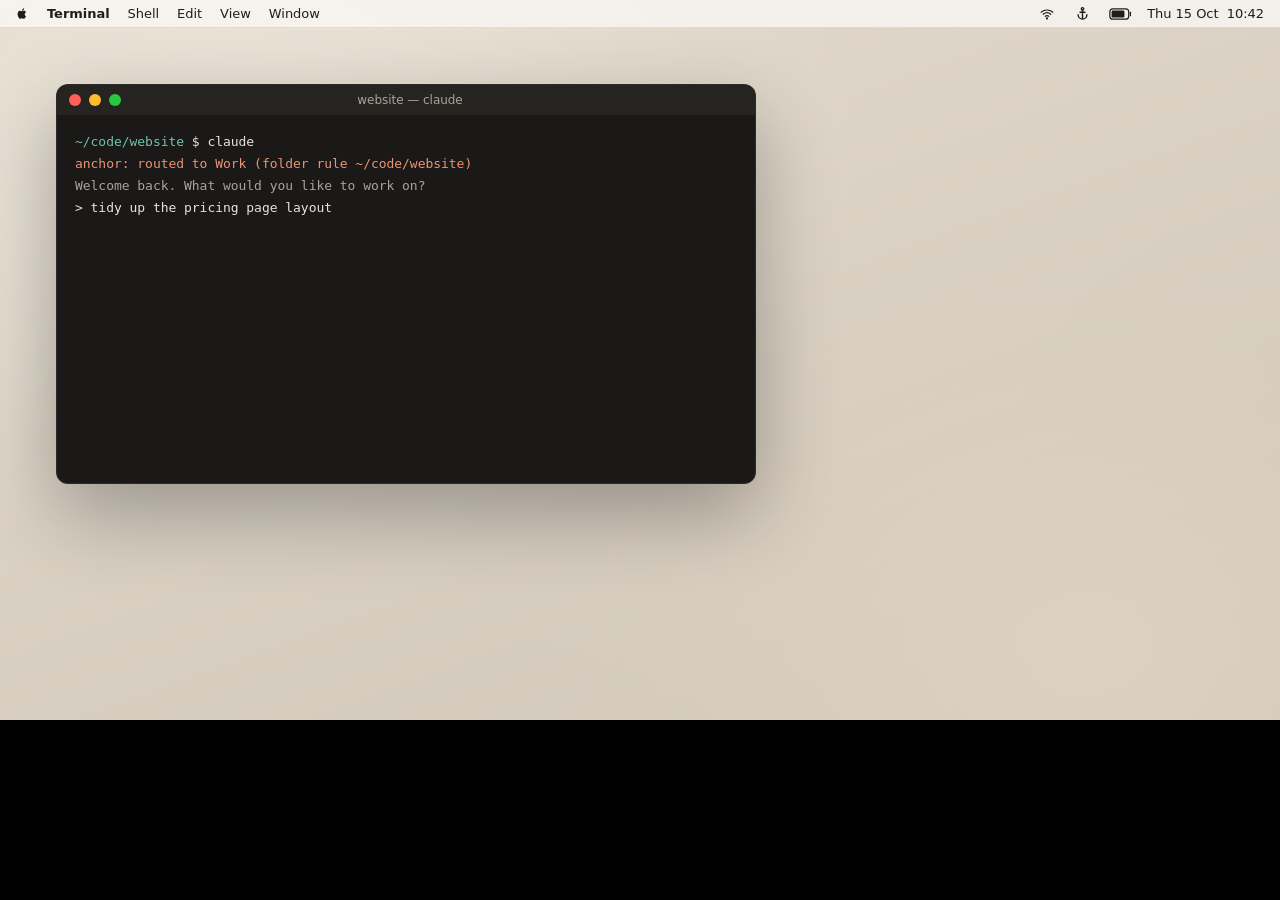
==== docs/video-src/index.html @ 114759c4 "Darken light-mode text colors to meet 4.5:1 contrast and document setting defaults" ====
<!doctype html>
<html lang="en">
<head>
<meta charset="utf-8">
<title>Claude Anchor v0.3 tour (design mock)</title>
<style>
:root{
  --bg:#F5F3EE;--card:#FFFFFF;--card2:#F0EDE6;--ink:#1F1E1B;--sub:#6B6760;--line:rgba(31,30,27,0.10);--line2:rgba(31,30,27,0.24);--track:rgba(31,30,27,0.08);
  --accent:#D97757;--accentText:#B5532F;--accentFill:#B9583A;--accentInk:#FFFFFF;--accentSoft:rgba(217,119,87,0.12);--accentGlow:rgba(217,119,87,0.28);
  --ok:#2F7F6F;--okSoft:rgba(47,127,111,0.10);--okLine:rgba(47,127,111,0.28);--okInk:#FFFFFF;--okFill:#2F7F6F;--warn:#9A6A0E;--crit:#B5352E;
  --hi:inset 0 1px 0 rgba(255,255,255,0.7);--lift:0 10px 28px rgba(60,40,20,0.08);
  --sky:#FBF9F5;--water:#DDEAE8;--foam:rgba(255,255,255,0.9);--sand:rgba(217,119,87,0.10);--chain:#8A7F72;
  --menubar:rgba(250,248,244,0.78);--glass:rgba(255,255,255,0.86);
  --wall:radial-gradient(900px 600px at 18% 20%,#EBE4D8 0%,rgba(235,228,216,0) 70%),radial-gradient(800px 600px at 85% 90%,#DDD2C1 0%,rgba(221,210,193,0) 70%),linear-gradient(160deg,#E3DBCD,#CFC6B8);
}
#stage.dark{
  --bg:#1D1C1A;--card:#272624;--card2:#302E2B;--ink:#F3F0EA;--sub:#A9A49B;--line:rgba(255,255,255,0.08);--line2:rgba(255,255,255,0.22);--track:rgba(255,255,255,0.09);
  --accentText:#EB9475;--accentFill:#D97757;--accentInk:#1D1C1A;--accentSoft:rgba(217,119,87,0.16);--accentGlow:rgba(217,119,87,0.30);
  --ok:#72C2AF;--okSoft:rgba(114,194,175,0.10);--okLine:rgba(114,194,175,0.30);--okInk:#1D1C1A;--okFill:#72C2AF;--warn:#E8BA5A;--crit:#F27D72;
  --hi:inset 0 1px 0 rgba(255,255,255,0.04);--lift:0 12px 32px rgba(0,0,0,0.35);
  --sky:#24231F;--water:#1F2E2D;--foam:rgba(170,215,205,0.16);--sand:rgba(217,119,87,0.12);--chain:#8F877C;
  --menubar:rgba(36,35,32,0.78);--glass:rgba(39,38,36,0.88);
  --wall:radial-gradient(900px 600px at 18% 20%,#3A362F 0%,rgba(58,54,47,0) 70%),linear-gradient(160deg,#2F2C27,#201F1C);
}
*{box-sizing:border-box}
html,body{margin:0;background:#000}
body{width:1280px;height:720px;overflow:hidden}
#stage{position:relative;width:1280px;height:720px;overflow:hidden;background:var(--wall);color:var(--ink);
  font-family:-apple-system,BlinkMacSystemFont,'SF Pro Text','Inter',system-ui,sans-serif;font-size:13px;letter-spacing:-0.003em;user-select:none}
button{font:inherit;color:inherit}
.abs{position:absolute}
.lbl{font-size:10.5px;font-weight:650;letter-spacing:.09em;text-transform:uppercase}

/* menu bar */
#menubar{position:absolute;left:0;top:0;right:0;height:28px;background:var(--menubar);border-bottom:1px solid var(--line);display:flex;align-items:center;gap:18px;padding:0 16px;font-size:13px}
#menubar .r{margin-left:auto;display:flex;align-items:center;gap:14px}
#mbicon{width:26px;height:20px;border-radius:6px;display:grid;place-items:center}

/* terminal decor */
#term{position:absolute;left:56px;top:84px;width:700px;height:400px;border-radius:12px;background:#1A1917;border:1px solid rgba(255,255,255,0.08);box-shadow:0 30px 80px rgba(0,0,0,0.30);overflow:hidden}
#term .tb{height:30px;background:#262421;display:flex;align-items:center;gap:8px;padding:0 12px}
#term .tb i{width:12px;height:12px;border-radius:50%;display:block}
#term .bd{padding:16px 18px;font-family:ui-monospace,'SF Mono',Menlo,'DejaVu Sans Mono',monospace;font-size:13px;line-height:1.7;color:#E8E4DC}

/* popover / window */
#pop{position:absolute;left:0;top:0;width:380px;transform-origin:0 0;border-radius:14px;background:var(--bg);box-shadow:0 0 0 1px var(--line),0 24px 60px rgba(40,25,10,0.30);overflow:hidden}
#titlebar{height:0;overflow:hidden;display:flex;align-items:center;gap:8px;padding:0 14px;background:var(--card2);border-bottom:1px solid var(--line);font-size:12px;color:var(--sub)}
#titlebar i{width:12px;height:12px;border-radius:50%;display:block;flex:none}
#popbody{position:relative;height:650px;overflow:hidden}
#main{position:absolute;inset:0;padding:16px 16px 12px;display:flex;flex-direction:column;gap:14px}
.card{background:var(--card);border:1px solid var(--line);border-radius:18px}
.ibtn{width:32px;height:32px;border-radius:9px;border:1px solid var(--line);background:var(--card);display:grid;place-items:center;color:var(--sub)}

#harborwrap{display:flex;flex-direction:column;gap:9px;width:348px;flex:none}
#harbor{position:relative;width:348px;height:240px;border-radius:18px;overflow:hidden;border:1px solid var(--line);background:var(--sky);box-shadow:var(--hi)}
.berth{position:absolute;top:164px;width:104px;height:64px;padding:0 4px;border-radius:13px;border:1px solid var(--line);background:var(--card);box-shadow:var(--hi);display:flex;flex-direction:column;align-items:center;justify-content:center;gap:3px}
.berth .n{font-weight:650;font-size:12.5px;white-space:nowrap}
.berth .s{font-size:10.5px;font-weight:600;font-variant-numeric:tabular-nums;white-space:nowrap}
.badge{position:absolute;top:-7px;right:-5px;height:15px;padding:0 6px;border-radius:999px;background:var(--ok);color:var(--okInk);font-size:9px;font-weight:800;letter-spacing:.06em;text-transform:uppercase;display:grid;place-items:center;box-shadow:0 0 0 2px var(--water);transform-origin:80% 20%}
#anchor{position:absolute;width:40px;height:40px;display:grid;place-items:center;transform-origin:50% 20%}

#freshwrap{overflow:hidden;flex:none}
#fresh{display:flex;flex-direction:column;gap:10px;padding:12px 14px;border-radius:14px;background:var(--okSoft);border:1px solid var(--okLine)}
#freshbtn{display:inline-flex;align-items:center;gap:6px;padding:6px 11px;border-radius:9px;border:none;background:var(--okFill);color:var(--okInk);font-size:12px;font-weight:650;align-self:flex-start}

.ringcol{display:flex;flex-direction:column;align-items:center;gap:10px}
.ringcol .rt{font-size:32px;font-weight:300;font-variant-numeric:tabular-nums;letter-spacing:-0.04em;line-height:1}
.ringcol .rt span{font-size:14px;font-weight:500;letter-spacing:0;margin-left:1px;color:var(--sub)}
.reset{font-size:12px;color:var(--sub);text-align:center;min-height:30px;line-height:15px}

/* settings overlay */
#settings{position:absolute;inset:0;background:var(--bg);padding:16px;display:flex;flex-direction:column;gap:16px;opacity:0}
.seg{display:flex;padding:3px;border-radius:11px;background:var(--card2);border:1px solid var(--line)}
.seg div{flex:1;text-align:center;padding:8px 0;border-radius:8px;font-size:12px;font-weight:600;color:var(--sub);white-space:nowrap}
.seg div.on{background:var(--card);color:var(--ink);box-shadow:0 1px 3px rgba(0,0,0,0.18)}

/* floating */
#bubble{position:absolute;width:60px;height:60px;border-radius:50%;opacity:0}
#hint{position:absolute;padding:8px 13px;border-radius:10px;background:var(--ink);color:var(--bg);font-size:12px;font-weight:600;white-space:nowrap;box-shadow:0 10px 24px rgba(0,0,0,0.25);opacity:0}
#qpanel{position:absolute;width:300px;padding:16px;border-radius:20px;background:var(--glass);backdrop-filter:blur(28px) saturate(170%);border:1px solid var(--line);box-shadow:var(--hi),0 30px 80px rgba(0,0,0,0.30);display:flex;flex-direction:column;gap:14px;opacity:0;transform-origin:100% 0}

/* caption */
#cap{position:absolute;left:56px;bottom:44px;padding:14px 24px 15px;border-radius:18px;background:rgba(31,30,27,0.90);color:#F5F3EE;box-shadow:0 14px 36px rgba(0,0,0,0.25);border:1px solid rgba(255,255,255,0.10);opacity:0}
#cap b{display:block;font-size:34px;font-weight:650;letter-spacing:-0.02em;line-height:1.15;white-space:nowrap}
#cap span{display:block;font-size:16px;color:#CFC9BE;margin-top:4px;white-space:nowrap}

/* cursor */
#cursor{position:absolute;left:0;top:0;width:24px;height:28px;opacity:0;filter:drop-shadow(0 2px 3px rgba(0,0,0,0.35));z-index:50}
#click{position:absolute;width:40px;height:40px;border-radius:50%;border:2px solid var(--accent);opacity:0;z-index:49}

#flash{position:absolute;inset:0;background:#000;opacity:0;z-index:60;pointer-events:none}

/* end card */
#end{position:absolute;inset:0;background:radial-gradient(900px 560px at 50% 40%,#2C2A26 0%,#1D1C1A 70%);color:#F3F0EA;display:flex;flex-direction:column;align-items:center;justify-content:center;gap:0;opacity:0;z-index:70}
#end .ic{width:96px;height:96px;border-radius:28px;background:#D97757;display:grid;place-items:center;box-shadow:0 18px 50px rgba(217,119,87,0.35)}
#end h1{margin:26px 0 0;font-size:64px;font-weight:650;letter-spacing:-0.03em;line-height:1}
#end .v{margin-top:14px;padding:5px 16px;border-radius:999px;background:rgba(217,119,87,0.18);color:#EB9475;font-size:22px;font-weight:700;letter-spacing:.04em}
#end .cmd{margin-top:34px;padding:16px 28px;border-radius:14px;background:#272624;border:1px solid rgba(255,255,255,0.12);font-family:ui-monospace,'SF Mono',Menlo,'DejaVu Sans Mono',monospace;font-size:24px;color:#F3F0EA}
#end .cmd i{color:#72C2AF;font-style:normal;margin-right:12px}
#end .fine{position:absolute;bottom:34px;font-size:19px;color:#CFC9BE;letter-spacing:.02em}
</style>
</head>
<body>
<div id="stage">
  <div id="menubar">
    <svg id="mbapple" width="13" height="15" viewBox="0 0 24 24" fill="currentColor"><path d="M16.4 12.7c0-2.5 2-3.6 2.1-3.7-1.2-1.7-3-1.9-3.6-2-1.5-.2-3 .9-3.800.9s-2-.9-3.300-.9C6.100 7 4.500 8 3.700 9.500c-1.700 3-.4 7.400 1.200 9.800.8 1.200 1.800 2.500 3 2.400 1.200 0 1.700-.8 3.100-.8s1.900.8 3.200.8 2.100-1.200 2.900-2.400c.9-1.300 1.300-2.700 1.300-2.700s-2.500-.9-2.500-3.900zM14 5.500c.7-.8 1.100-1.900 1-3-1 0-2.100.6-2.800 1.400-.6.700-1.100 1.800-1 2.900 1.100.1 2.100-.5 2.800-1.300z"/></svg>
    <span style="font-weight:700">Terminal</span><span>Shell</span><span>Edit</span><span>View</span><span>Window</span>
    <div class="r">
      <svg width="16" height="14" viewBox="0 0 24 24" fill="none" stroke="currentColor" stroke-width="2" stroke-linecap="round"><path d="M2 9a15 15 0 0 1 20 0M5.500 12.500a10 10 0 0 1 13 0M9 16a5 5 0 0 1 6 0"/><circle cx="12" cy="19.500" r="1"/></svg>
      <div id="mbicon"><svg viewBox="0 0 24 24" width="15" height="15" fill="none" stroke="currentColor" stroke-width="2.2" stroke-linecap="round" stroke-linejoin="round"><circle cx="12" cy="4.5" r="2"/><path d="M12 6.5V21M8 10h8M5 14a7 7 0 0 0 14 0"/></svg></div>
      <svg width="24" height="12" viewBox="0 0 28 14" fill="none" stroke="currentColor" stroke-width="1.4"><rect x="1" y="1" width="22" height="12" rx="3.500"/><rect x="3" y="3" width="15" height="8" rx="1.500" fill="currentColor" stroke="none"/><path d="M25 5v4" stroke-linecap="round"/></svg>
      <span style="font-variant-numeric:tabular-nums">Thu 15 Oct&nbsp; 10:42</span>
    </div>
  </div>

  <div id="term">
    <div class="tb"><i style="background:#FF5F57"></i><i style="background:#FEBC2E"></i><i style="background:#28C840"></i><span style="flex:1;text-align:center;color:#A9A49B;font-size:12px;margin-right:52px">website — claude</span></div>
    <div class="bd">
      <div><span style="color:#72C2AF">~/code/website</span> $ claude</div>
      <div id="termroute" style="color:#EB9475"></div>
      <div style="color:#A9A49B">Welcome back. What would you like to work on?</div>
      <div>&gt; tidy up the pricing page layout</div>
    </div>
  </div>

  <!-- popover / window -->
  <div id="pop">
    <div id="titlebar"><i style="background:#FF5F57"></i><i style="background:#FEBC2E"></i><i style="background:#28C840"></i><span style="flex:1;text-align:center;margin-right:52px;font-weight:600">Claude Anchor</span></div>
    <div id="popbody">
      <div id="main">
        <div style="display:flex;align-items:center;gap:10px;height:34px;flex:none">
          <div style="width:30px;height:30px;border-radius:9px;background:var(--accentFill);display:grid;place-items:center;box-shadow:0 4px 12px var(--accentGlow)">
            <svg viewBox="0 0 24 24" width="17" height="17" fill="none" stroke="var(--accentInk)" stroke-width="2.2" stroke-linecap="round" stroke-linejoin="round"><circle cx="12" cy="4.5" r="2"/><path d="M12 6.5V21M8 10h8M5 14a7 7 0 0 0 14 0"/></svg>
          </div>
          <div id="hdr" style="display:flex;flex-direction:column;gap:1px">
            <div style="font-size:14px;font-weight:650;letter-spacing:-0.01em">Claude Anchor</div>
            <div style="display:flex;align-items:center;gap:5px;font-size:11px;color:var(--sub)"><span style="width:6px;height:6px;border-radius:50%;background:var(--ok);box-shadow:0 0 0 3px var(--okSoft)"></span><span id="upd"></span></div>
          </div>
          <div style="flex:1"></div>
          <div class="ibtn"><svg viewBox="0 0 24 24" width="16" height="16" fill="none" stroke="currentColor" stroke-width="1.8" stroke-linecap="round" stroke-linejoin="round"><rect x="3" y="4" width="18" height="16" rx="3"/><circle cx="16" cy="14" r="3"/></svg></div>
          <div class="ibtn" id="refbtn"><svg id="refico" viewBox="0 0 24 24" width="16" height="16" fill="none" stroke="currentColor" stroke-width="1.8" stroke-linecap="round" stroke-linejoin="round"><path d="M20 11a8 8 0 1 0-2.3 5.7M20 4v7h-7"/></svg></div>
        </div>

        <div id="harborwrap">
          <div style="display:flex;justify-content:space-between;align-items:baseline"><div class="lbl" style="color:var(--sub)">Drop anchor</div><div id="hhint" style="font-size:11.5px;font-weight:600"></div></div>
          <div id="harbor">
            <svg viewBox="0 0 348 240" width="348" height="240" style="position:absolute;inset:0">
              <g id="wave1"><path d="M0 80 q21.750 -7 43.500 0 t43.500 0 t43.500 0 t43.500 0 t43.500 0 t43.500 0 t43.500 0 t43.500 0 t43.500 0 t43.500 0 t43.500 0 t43.500 0 t43.500 0 t43.500 0 t43.500 0 t43.500 0 L696 240 L0 240 Z" style="fill:var(--water)"/></g>
              <g id="wave2"><path d="M0 88 q21.750 -5 43.500 0 t43.500 0 t43.500 0 t43.500 0 t43.500 0 t43.500 0 t43.500 0 t43.500 0 t43.500 0 t43.500 0 t43.500 0 t43.500 0 t43.500 0 t43.500 0 t43.500 0 t43.500 0" fill="none" style="stroke:var(--foam)" stroke-width="1.2"/></g>
              <path d="M0 214 Q70 200 150 212 T348 206 L348 240 L0 240 Z" style="fill:var(--sand)"/>
              <ellipse id="rip1" cx="174" cy="80" rx="0" ry="0" fill="none" style="stroke:var(--accent)" stroke-width="1.5" opacity="0"/>
              <ellipse id="rip2" cx="174" cy="80" rx="0" ry="0" fill="none" style="stroke:var(--accent)" stroke-width="1" opacity="0"/>
            </svg>
            <div class="berth" id="b0" style="left:6px"><span class="fl"></span><span class="n">Work</span><span class="s"></span></div>
            <div class="berth" id="b1" style="left:122px"><span class="fl"></span><span class="n">Client</span><span class="s"></span></div>
            <div class="berth" id="b2" style="left:238px"><span class="fl"></span><span class="n">Personal</span><span class="s"></span><span class="badge" id="badge">Fresh</span></div>
            <svg viewBox="0 0 348 240" width="348" height="240" style="position:absolute;inset:0;pointer-events:none">
              <path id="chain1" fill="none" stroke="rgba(0,0,0,0.22)" stroke-width="5" stroke-linecap="round"/>
              <path id="chain2" fill="none" style="stroke:var(--chain)" stroke-width="3" stroke-dasharray="5 3" stroke-linecap="round"/>
              <rect x="132" y="-12" width="84" height="24" rx="9" style="fill:var(--card2);stroke:var(--line)"/>
              <circle cx="174" cy="6" r="4.500" style="fill:var(--accent)"/>
            </svg>
            <div id="anchor"><svg viewBox="0 0 24 24" width="34" height="34" fill="none" style="stroke:var(--accent)" stroke-width="2.4" stroke-linecap="round" stroke-linejoin="round"><circle cx="12" cy="4.5" r="2"/><path d="M12 6.5V21M8 10h8M5 14a7 7 0 0 0 14 0"/></svg></div>
          </div>
        </div>

        <div id="freshwrap">
          <div id="fresh">
            <div style="display:flex;gap:10px;align-items:flex-start">
              <svg viewBox="0 0 24 24" width="17" height="17" fill="none" stroke="var(--ok)" stroke-width="2" stroke-linecap="round" stroke-linejoin="round" style="flex:none;margin-top:1px"><path d="M4 12a8 8 0 0 1 13.700-5.700L20 8.500M20 4v4.500h-4.500"/><path d="M20 12a8 8 0 0 1-13.700 5.700L4 15.500M4 20v-4.500h4.500"/></svg>
              <div style="display:flex;flex-direction:column;gap:2px"><div style="font-weight:600">Personal has a full 5-hour window</div><div style="font-size:12px;color:var(--sub)">Reset 8 min ago. Anchor there to use it before it starts ticking.</div></div>
            </div>
            <div id="freshbtn"><span class="fl"></span><span>Anchor at Personal</span></div>
          </div>
        </div>

        <div class="card" id="ringcard" style="padding:16px 16px 18px;display:flex;flex-direction:column;gap:16px;box-shadow:var(--hi),var(--lift);flex:none">
          <div style="display:flex;align-items:center;gap:11px">
            <span id="curflag"></span>
            <div style="display:flex;flex-direction:column;flex:1;min-width:0"><div id="curname" style="font-size:16px;font-weight:650;letter-spacing:-0.015em"></div><div id="curmail" style="font-size:12px;color:var(--sub)"></div></div>
            <span id="curplan" style="padding:4px 10px;border-radius:999px;background:var(--accentSoft);color:var(--accentText);font-size:10.5px;font-weight:700;letter-spacing:.08em;text-transform:uppercase"></span>
          </div>
          <div style="height:1px;background:var(--line)"></div>
          <div style="display:grid;grid-template-columns:1fr 1fr;gap:12px">
            <div class="ringcol" id="r5"></div>
            <div class="ringcol" id="rw"></div>
          </div>
        </div>

        <div class="card" style="padding:15px 16px 16px;display:flex;flex-direction:column;gap:13px;flex:none;box-shadow:var(--hi)">
          <div style="display:flex;align-items:center;justify-content:space-between"><div class="lbl" style="color:var(--sub)">Usage</div>
            <div style="display:flex;padding:2px;border-radius:9px;background:var(--card2);border:1px solid var(--line);font-size:11.5px;font-weight:600"><span style="padding:4px 10px;color:var(--sub)">Today</span><span style="padding:4px 10px;border-radius:7px;background:var(--card);box-shadow:0 1px 3px rgba(0,0,0,0.18)">7 days</span><span style="padding:4px 10px;color:var(--sub)">30 days</span></div></div>
          <div style="display:flex;align-items:baseline;gap:8px"><div style="font-size:28px;font-weight:300;letter-spacing:-0.03em">2.4M</div><div style="font-size:12px;color:var(--sub)">tokens · ≈$28.40</div></div>
          <div style="height:4px;border-radius:2px;background:var(--track);overflow:hidden"><div style="height:4px;width:70%;background:var(--accent)"></div></div>
        </div>
      </div>

      <div id="settings">
        <div style="display:flex;align-items:center;gap:10px;height:34px"><div style="font-size:18px;font-weight:650;letter-spacing:-0.015em">Settings</div></div>
        <div class="card" style="padding:16px;display:flex;flex-direction:column;gap:14px;box-shadow:var(--hi)">
          <div style="display:flex;justify-content:space-between;align-items:baseline"><div style="font-weight:650;font-size:14px">Refresh limits</div><div id="setnote" style="font-size:11.5px;color:var(--sub)">Every 1 min</div></div>
          <div class="seg" id="seg"><div>Live</div><div>1 min</div><div>5 min</div><div>15 min</div><div>Manual</div></div>
        </div>
      </div>
    </div>
  </div>

  <!-- floating button + quick panel -->
  <div id="hint">Drag me anywhere · click to open</div>
  <div id="bubble">
    <svg viewBox="0 0 60 60" width="60" height="60" style="position:absolute;inset:0;filter:drop-shadow(0 8px 14px rgba(40,25,10,0.30))">
      <defs><linearGradient id="bgrad" x1="0" y1="0" x2="1" y2="1"><stop offset="0" id="bg1" stop-color="#5FB3A1"/><stop offset="1" id="bg2" stop-color="#2F7F6F"/></linearGradient></defs>
      <circle cx="30" cy="30" r="29.500" style="fill:var(--card)"/>
      <circle cx="30" cy="30" r="29" fill="none" style="stroke:var(--line)"/>
      <circle cx="30" cy="30" r="24.500" fill="none" style="stroke:var(--track)" stroke-width="4"/>
      <circle id="bring" cx="30" cy="30" r="24.500" fill="none" stroke="url(#bgrad)" stroke-width="4" stroke-linecap="round" transform="rotate(-90 30 30)"/>
      <circle cx="30" cy="30" r="19" fill="#D97757"/>
      <g transform="translate(20.500 20.500) scale(0.8)" fill="none" stroke="#FFFFFF" stroke-width="2.400" stroke-linecap="round" stroke-linejoin="round"><circle cx="12" cy="4.500" r="2"/><path d="M12 6.500V21M8 10h8M5 14a7 7 0 0 0 14 0"/></g>
    </svg>
    <span style="position:absolute;right:-3px;bottom:1px;padding:2px;border-radius:4px;background:var(--card);border:1px solid var(--line);line-height:0" id="bflag"></span>
  </div>
  <div id="qpanel">
    <div style="display:flex;align-items:center;gap:10px">
      <span id="qflag"></span>
      <div style="display:flex;flex-direction:column;flex:1"><div style="font-size:15px;font-weight:650;letter-spacing:-0.01em">Personal</div><div style="font-size:11.5px;color:var(--sub)">Default account</div></div>
      <span style="padding:3px 9px;border-radius:999px;background:var(--accentSoft);color:var(--accentText);font-size:10px;font-weight:700;letter-spacing:.08em;text-transform:uppercase">Pro</span>
      <div style="width:28px;height:28px;border-radius:8px;border:1px solid var(--line);background:var(--card2);display:grid;place-items:center"><svg viewBox="0 0 24 24" width="12" height="12" fill="none" stroke="currentColor" stroke-width="2.400" stroke-linecap="round"><path d="M6 6l12 12M18 6L6 18"/></svg></div>
    </div>
    <div style="display:flex;flex-direction:column;gap:11px">
      <div style="display:flex;flex-direction:column;gap:6px"><div style="display:flex;align-items:baseline;gap:6px"><span class="lbl">5-hour</span><span style="font-size:11.5px;color:var(--sub);flex:1">Resets in 4h 48m</span><span style="font-size:18px;font-weight:300;letter-spacing:-0.03em">12%</span></div><div style="height:5px;border-radius:3px;background:var(--track);overflow:hidden"><div style="height:5px;width:12%;border-radius:3px;background:linear-gradient(90deg,#5FB3A1,#2F7F6F)"></div></div></div>
      <div style="display:flex;flex-direction:column;gap:6px"><div style="display:flex;align-items:baseline;gap:6px"><span class="lbl">Weekly</span><span style="font-size:11.5px;color:var(--sub);flex:1">Resets Sun</span><span style="font-size:18px;font-weight:300;letter-spacing:-0.03em">9%</span></div><div style="height:5px;border-radius:3px;background:var(--track);overflow:hidden"><div style="height:5px;width:9%;border-radius:3px;background:linear-gradient(90deg,#5FB3A1,#2F7F6F)"></div></div></div>
    </div>
  </div>

  <div id="cap"><b></b><span></span></div>
  <div id="click"></div>
  <svg id="cursor" viewBox="0 0 24 28"><path d="M3 2 L3 21 L7.800 16.800 L10.800 23.800 L14 22.400 L11 15.600 L17.500 15.600 Z" fill="#141414" stroke="#fff" stroke-width="1.500" stroke-linejoin="round"/></svg>
  <div id="flash"></div>
  <div id="end">
    <div class="ic"><svg viewBox="0 0 24 24" width="56" height="56" fill="none" stroke="#fff" stroke-width="2.200" stroke-linecap="round" stroke-linejoin="round"><circle cx="12" cy="4.500" r="2"/><path d="M12 6.500V21M8 10h8M5 14a7 7 0 0 0 14 0"/></svg></div>
    <h1>Claude Anchor</h1>
    <div class="v">v0.3</div>
    <div class="cmd"><i>$</i>brew upgrade --cask claude-anchor</div>
    <div class="fine">Design preview of v0.3</div>
  </div>
</div>

<script>
const $ = s => document.querySelector(s);
const clamp = (x,a=0,b=1)=>Math.min(b,Math.max(a,x));
const ease = x=>x<.5?4*x*x*x:1-Math.pow(-2*x+2,3)/2;
const eo = x=>1-Math.pow(1-x,3);
const eob = x=>{const c1=1.70158,c3=c1+1;return 1+c3*Math.pow(x-1,3)+c1*Math.pow(x-1,2)};
const P=(t,a,b)=>clamp((t-a)/(b-a));
const E=(t,a,b)=>ease(P(t,a,b));
const lerp=(a,b,k)=>a+(b-a)*k;
function track(t,pts,f=ease){
  if(t<=pts[0][0]) return pts[0][1];
  for(let i=0;i<pts.length-1;i++){ if(t<pts[i+1][0]) return lerp(pts[i][1],pts[i+1][1],f(P(t,pts[i][0],pts[i+1][0]))); }
  return pts[pts.length-1][1];
}

/* ---------- signal flags (from Flag.dc.html) ---------- */
function flag(kind,w){
  const B='#1D3A8F',R='#C0262D',W='#FFFFFF';
  const r=(x,y,ww,hh,fill)=>`<path d="M${x} ${y}h${ww}v${hh}h-${ww}Z" fill="${fill}"/>`;
  const sets={
    work:r(0,0,30,20,B)+r(3.5,3.5,23,13,W)+r(9,6.5,12,7,R),
    client:r(0,0,30,4,B)+r(0,4,30,4,W)+r(0,8,30,4,R)+r(0,12,30,4,W)+r(0,16,30,4,B),
    personal:r(0,0,30,20,B)+r(9,6,12,8,W)
  };
  return `<span style="display:inline-flex;flex:none;line-height:0"><svg viewBox="0 0 30 20" width="${w}" height="${Math.round(w*2/3)}">${sets[kind]}<rect x="0.5" y="0.5" width="29" height="19" fill="none" stroke="rgba(128,128,128,0.35)"/></svg></span>`;
}
document.querySelectorAll('#b0 .fl').forEach(e=>e.innerHTML=flag('work',20));
document.querySelectorAll('#b1 .fl').forEach(e=>e.innerHTML=flag('client',20));
document.querySelectorAll('#b2 .fl').forEach(e=>e.innerHTML=flag('personal',20));
$('#freshbtn .fl').innerHTML=flag('personal',16);
$('#bflag').innerHTML=flag('personal',17);
$('#qflag').innerHTML=flag('personal',26);

/* ---------- rings ---------- */
const C=2*Math.PI*48;
function ringHTML(id,label){
  return `<div style="position:relative;width:112px;height:112px">
  <svg viewBox="0 0 112 112" width="112" height="112" style="transform:rotate(-90deg)"><defs><linearGradient id="g${id}" x1="0" y1="0" x2="1" y2="1"><stop offset="0" stop-color="#5FB3A1"/><stop offset="1" stop-color="#2F7F6F"/></linearGradient></defs>
  <circle cx="56" cy="56" r="48" fill="none" style="stroke:var(--track)" stroke-width="7"/>
  <circle id="${id}arc" cx="56" cy="56" r="48" fill="none" stroke="url(#g${id})" stroke-width="7" stroke-linecap="round" stroke-dasharray="0 ${C}"/></svg>
  <div style="position:absolute;inset:0;display:flex;align-items:center;justify-content:center"><div class="rt"><b id="${id}pct" style="font-weight:300">0</b><span>%</span></div></div></div>
  <div style="display:flex;flex-direction:column;align-items:center;gap:2px"><div class="lbl">${label}</div><div class="reset" id="${id}rs"></div></div>`;
}
$('#r5').innerHTML=ringHTML('r5','5-hour'); $('#rw').innerHTML=ringHTML('rw','Weekly');

const ACC={
  work:{name:'Work',mail:'you@work.example',plan:'Pro',flag:'work'},
  client:{name:'Client',mail:'you@client.example',plan:'Max',flag:'client'},
  personal:{name:'Personal',mail:'you@home.example',plan:'Pro',flag:'personal'}
};
const T_DOCK1=6.7, T_DOCK2=12.45, T_REFRESH=14.5, T_FLIP=9.2;

/* ---------- geometry (resolved at init) ---------- */
const S=0.92, POP_L0=900, POP_T0=32;
const berthX=[58,174,290];
const WIN_L=470, WIN_T=58, TB=28;
const popLeft=t=>track(t,[[17.2,POP_L0],[18.6,WIN_L]]);
const popTop=t=>track(t,[[17.2,POP_T0],[18.6,WIN_T]]);
const winP=t=>E(t,16.85,17.25);
let R={};  // cached screen targets

function popOrigin(t){return {x:popLeft(t),y:popTop(t)+TB*S*winP(t)};} // top-left of #popbody in screen coords
function localToScreen(t,x,y){ // popbody-local -> screen
  const o=popOrigin(t); return {x:o.x+x*S,y:o.y+y*S};
}
function harborToScreen(t,x,y){ return {x:R.hx0 + (popOrigin(t).x-popOrigin(0).x) + x*S, y:R.hy0 + (popOrigin(t).y-popOrigin(0).y) + y*S}; }

/* ---------- anchor tracks (harbor-local) ---------- */
const axT=[[4.85,58],[6.55,174],[11.45,174],[12.4,290]];
const ayT=[[4.85,142],[5.45,108],[6.2,110],[6.7,142],[11.45,142],[11.85,106],[12.1,106],[12.5,142]];
const activeIdx=t=> t<T_DOCK1?0 : t<T_DOCK2?1 : 2;
const lifted=t=>(t>4.85&&t<6.7)||(t>11.5&&t<12.45);

/* ---------- cursor script ---------- */
let wps=[];
function buildCursor(){
  const g=(x,y)=>harborToScreen(0,x,y);
  const gx=76*S, gy=33*S;                  // grab point on header title, in popbody coords
  const grab0={x:POP_L0+gx,y:POP_T0+gy};
  const fb=R.freshbtn, rb=R.refbtn;
  wps=[
    [3.5,{x:800,y:560}],[4.8,g(58,146)],[4.85,g(58,146)],
    [6.7,g(174,146)],[7.0,g(174,146)],[8.6,{x:780,y:320}],[9.9,{x:790,y:330}],
    [11.2,{x:fb.x-24,y:fb.y+3}],[11.55,{x:fb.x-24,y:fb.y+3}],[12.8,{x:760,y:420}],[13.3,{x:780,y:430}],
    [13.95,{x:rb.x,y:rb.y}],[14.25,{x:rb.x,y:rb.y}],[15.3,{x:720,y:500}],[16.2,{x:760,y:420}],
    [16.8,grab0],
    [18.6,{x:WIN_L+gx,y:WIN_T+gy+TB*S}],[19.0,{x:WIN_L+gx,y:WIN_T+gy+TB*S}],[19.6,{x:300,y:560}],
    [20.4,{x:520,y:470}],[20.85,{x:330,y:530}]
  ];
}
function cursorPos(t){
  if(!wps.length) return {x:0,y:0};
  if(t>=4.85&&t<6.7){ const p=harborToScreen(t,track(t,axT),track(t,ayT)+4); return p; }
  if(t>=16.85&&t<=18.6){ const gx=76*S,gy=33*S; return {x:popLeft(t)+gx,y:popTop(t)+gy+TB*S*winP(t)}; }
  if(t>=20.9&&t<22.05){ const b=bubblePos(t); return {x:b.x+30,y:b.y+30}; }
  if(t>=22.05){ const b=bubblePos(t);
    return {x:track(t,[[22.05,b.x+30],[22.5,b.x-10],[22.85,b.x+30]]),y:track(t,[[22.05,b.y+30],[22.5,b.y+80],[22.85,b.y+30]])}; }
  if(t<=wps[0][0]) return wps[0][1];
  for(let i=0;i<wps.length-1;i++){
    if(t<wps[i+1][0]){ const k=ease(P(t,wps[i][0],wps[i+1][0])); const a=wps[i][1],b=wps[i+1][1];
      const arc=(a.x===b.x&&a.y===b.y)?0:-Math.sin(Math.PI*k)*14; return {x:lerp(a.x,b.x,k),y:lerp(a.y,b.y,k)+arc}; }
  }
  return wps[wps.length-1][1];
}
const cursorAlpha=t=>track(t,[[3.5,0],[3.9,1],[19.3,1],[19.7,0],[20.3,0],[20.6,1],[23.5,1],[23.8,0]]);
const clicks=[11.4,14.0,22.85];
const pressed=t=>clicks.some(c=>t>c-0.08&&t<c+0.10)||(t>4.85&&t<6.7)||(t>16.85&&t<18.6)||(t>20.9&&t<22.0);

/* ---------- bubble ---------- */
function bubblePos(t){
  if(t<22.0) return {x:track(t,[[20.9,300],[22.0,1120]]),y:track(t,[[20.9,500],[21.4,370],[22.0,330]])};
  return {x:1120+90*eob(P(t,22.0,22.6)),y:330};
}

/* ---------- captions ---------- */
const CAPS=[
 [0.4,3.7,'See every limit at a glance','5-hour and weekly limits, always in your menu bar'],
 [4.0,8.8,'Drop the anchor','Drag it onto the account you want as default'],
 [9.0,12.9,'Free full resets, spotted','A fresh 5-hour window gets a badge'],
 [13.0,15.9,'Refresh any time','Choose how often: Live, 1 min, 5 min, 15 min, Manual'],
 [16.0,19.9,'Pop it out','Keep the popover in its own window'],
 [20.1,23.9,'Or keep a floating anchor','Drag it anywhere, it snaps to the edge'],
];

/* ---------- main render ---------- */
let lastKey={};
function setHTML(el,key,html){ if(lastKey[el.id]!==key){ el.innerHTML=html; lastKey[el.id]=key; } }

function seek(t){
  const dark = t>=23.35;
  $('#stage').classList.toggle('dark',dark);
  $('#flash').style.opacity = track(t,[[23.2,0],[23.35,0.45],[23.55,0]]);

  /* popover / window */
  const open=eo(P(t,0.3,0.9)), closeP=P(t,19.3,19.7);
  const pop=$('#pop'), w=winP(t);
  const inWin=t>16.85;
  const L=popLeft(t), Tp=popTop(t);
  const sc=S*(0.95+0.05*open)*(1-0.04*closeP) * (1+0.012*(t>17.0&&t<18.6?1:0));
  pop.style.transform=`translate(${L}px,${Tp+(1-open)*-8}px) scale(${sc})`;
  pop.style.opacity = open*(1-closeP);
  pop.style.display = (t<0.3||t>19.75)?'none':'block';
  pop.style.borderRadius=lerp(14,10,w)+'px';
  pop.style.boxShadow = inWin ? `0 0 0 1px var(--line),0 ${lerp(24,34,w)}px ${lerp(60,80,w)}px rgba(40,25,10,0.36)` : '0 0 0 1px var(--line),0 24px 60px rgba(40,25,10,0.30)';
  $('#titlebar').style.height=(TB*w)+'px';
  $('#titlebar').style.opacity=w;
  $('#mbicon').style.background = (t>=0.3&&t<17.0)?'var(--accentSoft)':'transparent';
  $('#mbicon').style.color = (t>=0.3&&t<17.0)?'var(--accentText)':'inherit';

  /* header text */
  const ai=activeIdx(t);
  const key=['work','client','personal'][t<T_DOCK1+0.05?0:(t<T_DOCK2+0.05?1:2)];
  const A=ACC[key];
  $('#upd').textContent=`${A.name} · ${t<T_REFRESH?'Updated 4 min ago':'Updated just now'}`;
  setHTML($('#curflag'),key,flag(A.flag,27));
  $('#curname').textContent=A.name; $('#curmail').textContent=A.mail; $('#curplan').textContent=A.plan;
  $('#termroute').textContent=`anchor: routed to ${A.name} (folder rule ~/code/website)`;

  /* rings */
  const five=track(t,[[0.7,0],[2.2,68],[6.75,68],[7.6,24],[12.5,24],[13.3,0],[14.5,0],[15.1,12]],ease);
  const week=track(t,[[0.8,0],[2.4,31],[6.75,31],[7.6,54],[12.5,54],[13.3,8],[14.5,8],[15.1,9]],ease);
  [['r5',five],['rw',week]].forEach(([id,v])=>{
    $('#'+id+'arc').setAttribute('stroke-dasharray',`${(C*v/100).toFixed(2)} ${C.toFixed(2)}`);
    $('#'+id+'arc').style.opacity = v<0.4?0:1;
    $('#'+id+'pct').textContent=Math.round(v);
  });
  const rs = t<T_DOCK1+0.4?['Resets in 1h 39m','Resets Fri']
           : t<T_DOCK2+0.4?['Resets in 3h 12m','Resets Mon']
           : t<T_REFRESH?['Full window · reset 8 min ago','Resets Sun']
           : ['Resets in 4h 48m','Resets Sun'];
  $('#r5rs').textContent=rs[0]; $('#rwrs').textContent=rs[1];

  /* harbor */
  const dx=-87*((t/7)%1), dx2=-87*((t/11)%1);
  $('#wave1').setAttribute('transform',`translate(${dx} 0)`);
  $('#wave2').setAttribute('transform',`translate(${dx2} 0)`);
  const lf=lifted(t);
  const ax=track(t,axT), ay=track(t,ayT);
  const vx=(t<4.85)?58:ax;
  const velx=(track(t+0.03,axT)-track(t-0.03,axT))/0.06;
  const rot=clamp(velx*0.05,-16,16)*(lf?1:0);
  const A_=$('#anchor');
  const restX=berthX[ai]; const x=lf?ax:(t<4.85?58:(t<T_DOCK2?174:290)); // rest positions follow axT anyway
  A_.style.left=(x-20)+'px'; A_.style.top=(ay-20)+'px';
  A_.style.transform=`rotate(${rot}deg) scale(${lf?1.12:1})`;
  A_.style.filter=`drop-shadow(0 5px 8px rgba(0,0,0,0.28)) drop-shadow(0 0 ${lf?10:0}px var(--accent))`;
  const tipY=ay-17;
  const sag=Math.max(8,46-Math.abs(x-174)*0.12-(lf?20:0));
  const d=`M174 10 Q${((174+x)/2).toFixed(1)} ${((10+tipY)/2+sag).toFixed(1)} ${x.toFixed(1)} ${tipY.toFixed(1)}`;
  $('#chain1').setAttribute('d',d); $('#chain2').setAttribute('d',d);
  // ripples
  const rip=(el,t0,cx,off)=>{const k=P(t,t0+off,t0+1.0+off); const r=6+86*eo(k); el.setAttribute('cx',cx); el.setAttribute('rx',r); el.setAttribute('ry',r*0.2); el.setAttribute('opacity',k>0&&k<1?(1-k)*0.9:0);};
  const rt0=t<9?T_DOCK1-0.05:T_DOCK2-0.05, rcx=t<9?174:290;
  rip($('#rip1'),rt0,rcx,0); rip($('#rip2'),rt0,rcx,0.25);
  // berths
  const hot=(i)=>lf && Math.abs(ax-berthX[i])<34 && ((t>5.9&&t<6.7)||(t>12.0&&t<12.45));
  const flipped=t>=T_FLIP;
  const stat=[
    (i=>({txt:(ai===0&&!lf)?'Anchored · 68%':'5h 68%',c:(ai===0&&!lf)?'var(--accentText)':'var(--ok)'})),
    (i=>({txt:(ai===1&&!lf)?'Anchored · 24%':'5h 24%',c:(ai===1&&!lf)?'var(--accentText)':'var(--ok)'})),
    (i=>flipped?{txt:(ai===2&&!lf)?(t>=T_REFRESH?'Anchored · 12%':'Anchored · full 5h'):'Full 5h window',c:(ai===2&&!lf)?'var(--accentText)':'var(--ok)'}:{txt:'94% · ↻ 1m',c:'var(--crit)'})
  ];
  for(let i=0;i<3;i++){
    const b=$('#b'+i); const on=(i===ai&&!lf); const h=hot(i);
    const pulse = (i===2&&t>=T_FLIP&&t<T_FLIP+1.2)?(1-P(t,T_FLIP,T_FLIP+1.2)):0;
    b.style.borderColor=(h||on)?'var(--accent)':(pulse>0?'var(--ok)':'var(--line)');
    b.style.background=(h||on)?'var(--accentSoft)':'var(--card)';
    b.style.boxShadow = h?'0 0 0 4px var(--accentSoft),0 0 22px var(--accentGlow)': on?'0 0 0 3px var(--accentSoft)' : (pulse>0?`0 0 0 ${4*pulse}px var(--okSoft),0 0 ${22*pulse}px rgba(47,127,111,${0.5*pulse})`:'var(--hi)');
    const s=stat[i](); const se=b.querySelector('.s'); se.textContent=s.txt; se.style.color=s.c;
  }
  const bd=$('#badge'); const bk=eob(P(t,T_FLIP+0.05,T_FLIP+0.5));
  bd.style.display=flipped?'grid':'none'; bd.style.transform=`scale(${bk})`;
  const hh=$('#hhint');
  hh.textContent = lf ? 'Drop on an account' : 'Anchored at '+A.name;
  hh.style.color = lf ? 'var(--sub)' : 'var(--accentText)';

  /* fresh card */
  const g=E(t,9.4,10.0)-E(t,12.5,13.0);
  const fw=$('#freshwrap'); fw.style.height=(g*R.freshH)+'px'; fw.style.opacity=g; fw.style.marginTop=(-14*(1-g))+'px';
  $('#freshbtn').style.transform = (t>11.33&&t<11.5)?'scale(0.95)':'scale(1)';
  $('#freshbtn').style.filter = (t>11.33&&t<11.5)?'brightness(0.9)':'none';

  /* refresh button */
  const sp=P(t,14.0,15.0); $('#refico').style.transform=`rotate(${720*ease(sp)}deg)`;
  $('#refbtn').style.background = (t>13.97&&t<14.9)?'var(--card2)':'var(--card)';
  $('#refbtn').style.color = (t>13.97&&t<15.0)?'var(--accentText)':'var(--sub)';

  /* settings glimpse */
  const so=E(t,15.0,15.3)-E(t,15.8,16.0);
  const se=$('#settings'); se.style.opacity=so; se.style.pointerEvents='none';
  $('#main').style.opacity=1-so;
  const segSel = t<15.45?1:(t<15.62?2:1);
  document.querySelectorAll('#seg div').forEach((d,i)=>d.classList.toggle('on',i===1));
  // sweep highlight to show the options
  const hl=Math.floor(track(t,[[15.25,0],[15.75,4.99]],x=>x));
  document.querySelectorAll('#seg div').forEach((d,i)=>{ if(t>15.25&&t<15.8){ d.style.color = i===hl?'var(--accentText)':''; } else d.style.color=''; });

  /* floating button */
  const bu=$('#bubble'); const bp=bubblePos(t);
  const bIn=eob(P(t,20.15,20.6)); const bOut=P(t,23.95,24.2);
  const dragging=(t>20.9&&t<22.0);
  bu.style.opacity=(t>=20.15&&t<24.2)?clamp(P(t,20.15,20.35))*(1-bOut):0;
  bu.style.left=bp.x+'px'; bu.style.top=bp.y+'px';
  bu.style.transform=`scale(${bIn*(dragging?1.1:1)})`;
  bu.style.filter = dragging?'drop-shadow(0 14px 18px rgba(40,25,10,0.28))':'none';
  const bv=12;
  $('#bring').setAttribute('stroke-dasharray',`${(2*Math.PI*24.5*bv/100).toFixed(2)} 200`);
  const hn=$('#hint'); hn.style.left=(bp.x-60)+'px'; hn.style.top=(bp.y-50)+'px';
  hn.style.opacity = track(t,[[20.4,0],[20.65,1],[20.85,1],[21.0,0]],x=>x);
  const q=$('#qpanel'); const qo=eob(P(t,22.9,23.3));
  q.style.left=(1210-300-14)+'px'; q.style.top=(330-10)+'px';
  q.style.opacity=(t>=22.9&&t<24.2)?clamp(P(t,22.9,23.1))*(1-bOut):0;
  q.style.transform=`scale(${0.9+0.1*qo})`;

  /* caption */
  const cp=$('#cap'); let cc=null;
  for(const c of CAPS){ if(t>=c[0]&&t<c[1]) cc=c; }
  if(cc){ const a=Math.min(P(t,cc[0],cc[0]+0.3),1-P(t,cc[1]-0.25,cc[1]));
    cp.style.opacity=a; cp.style.transform=`translateY(${(1-eo(P(t,cc[0],cc[0]+0.35)))*10}px)`;
    cp.querySelector('b').textContent=cc[2]; cp.querySelector('span').textContent=cc[3];
  } else cp.style.opacity=0;

  /* cursor */
  const cu=$('#cursor'); const cpos=cursorPos(t); const ca=cursorAlpha(t);
  cu.style.opacity=ca; cu.style.transform=`translate(${cpos.x-3}px,${cpos.y-2}px) scale(${pressed(t)?0.88:1})`;
  const ck=clicks.find(c=>t>=c&&t<c+0.45);
  const cl=$('#click');
  if(ck!==undefined){ const k=P(t,ck,ck+0.45); cl.style.opacity=(1-k)*0.8; cl.style.transform=`translate(${cpos.x-20}px,${cpos.y-20}px) scale(${0.3+0.9*eo(k)})`; } else cl.style.opacity=0;

  /* end card */
  const en=$('#end'); const eo_=E(t,23.95,24.5); en.style.opacity=eo_;
  en.children[0].style.transform=`scale(${0.9+0.1*eob(P(t,24.0,24.6))})`;
  en.querySelector('h1').style.opacity=P(t,24.1,24.6);
  en.querySelector('.v').style.opacity=P(t,24.3,24.8);
  en.querySelector('.cmd').style.opacity=P(t,24.5,25.0);
  en.querySelector('.fine').style.opacity=P(t,24.7,25.2);
}

/* ---------- init ---------- */
function init(){
  document.querySelector('#pop').style.display='block';
  seek(11.3);                      // settled state with fresh card open
  const pb=$('#pop').getBoundingClientRect();
  R.hx0=$('#harbor').getBoundingClientRect().left; R.hy0=$('#harbor').getBoundingClientRect().top;
  const fb=$('#freshbtn').getBoundingClientRect(); R.freshbtn={x:fb.left+fb.width/2,y:fb.top+fb.height/2};
  const rb=$('#refbtn').getBoundingClientRect(); R.refbtn={x:rb.left+rb.width/2,y:rb.top+rb.height/2};
  // natural height of the fresh card
  const fw=$('#freshwrap'); fw.style.height='auto'; R.freshH=$('#fresh').getBoundingClientRect().height/S; fw.style.height=R.freshH+'px';
  // harbor origin must be measured at t=0 pop position with full scale: re-measure
  seek(2.5);
  R.hx0=$('#harbor').getBoundingClientRect().left; R.hy0=$('#harbor').getBoundingClientRect().top;
  seek(11.3);
  const fb2=$('#freshbtn').getBoundingClientRect(); R.freshbtn={x:fb2.left+fb2.width/2,y:fb2.top+fb2.height/2};
  buildCursor();
  window.READY=true;
  seek(0);
}
window.seek=seek;
document.fonts.ready.then(()=>requestAnimationFrame(init));
</script>
</body>
</html>
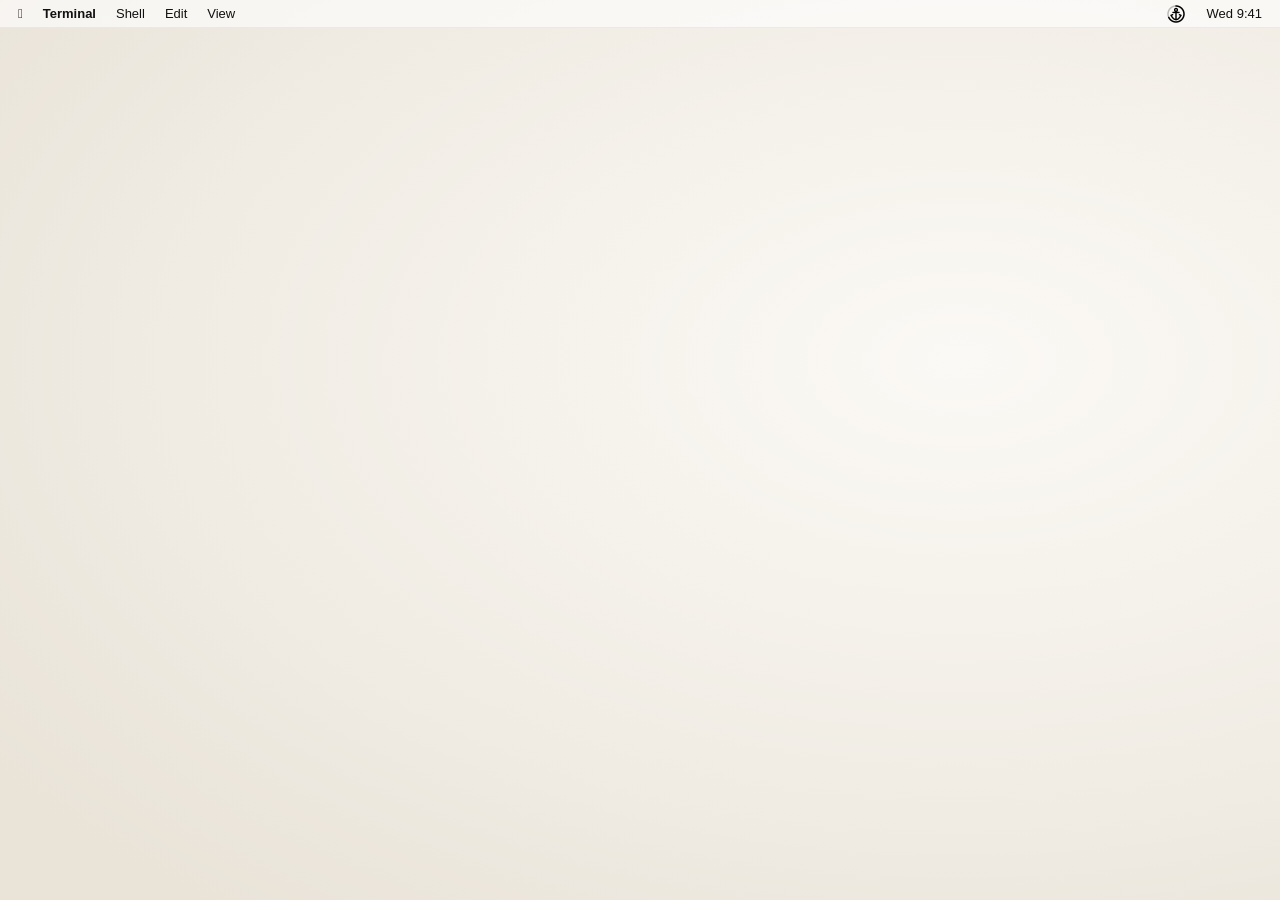
==== commit f0fa85db: "Polish v0.3 UI, unify pane design, and replace the tour video Floating button and glance card - On b" ====
--- a/docs/video-src/index.html
+++ b/docs/video-src/index.html
@@ -1,549 +1,233 @@
 <!doctype html>
-<html lang="en">
-<head>
-<meta charset="utf-8">
-<title>Claude Anchor v0.3 tour (design mock)</title>
+<html><head><meta charset="utf-8"><title>Claude Anchor tour</title>
+<!-- Tour composition. Every UI pixel is a real SwiftUI render from assets/ (see README.md).
+     Driven by window.seek(t) so render.js can capture it frame by frame. -->
 <style>
-:root{
-  --bg:#F5F3EE;--card:#FFFFFF;--card2:#F0EDE6;--ink:#1F1E1B;--sub:#6B6760;--line:rgba(31,30,27,0.10);--line2:rgba(31,30,27,0.24);--track:rgba(31,30,27,0.08);
-  --accent:#D97757;--accentText:#B5532F;--accentFill:#B9583A;--accentInk:#FFFFFF;--accentSoft:rgba(217,119,87,0.12);--accentGlow:rgba(217,119,87,0.28);
-  --ok:#2F7F6F;--okSoft:rgba(47,127,111,0.10);--okLine:rgba(47,127,111,0.28);--okInk:#FFFFFF;--okFill:#2F7F6F;--warn:#9A6A0E;--crit:#B5352E;
-  --hi:inset 0 1px 0 rgba(255,255,255,0.7);--lift:0 10px 28px rgba(60,40,20,0.08);
-  --sky:#FBF9F5;--water:#DDEAE8;--foam:rgba(255,255,255,0.9);--sand:rgba(217,119,87,0.10);--chain:#8A7F72;
-  --menubar:rgba(250,248,244,0.78);--glass:rgba(255,255,255,0.86);
-  --wall:radial-gradient(900px 600px at 18% 20%,#EBE4D8 0%,rgba(235,228,216,0) 70%),radial-gradient(800px 600px at 85% 90%,#DDD2C1 0%,rgba(221,210,193,0) 70%),linear-gradient(160deg,#E3DBCD,#CFC6B8);
+  :root { --paper:#F5F3EE; --ink:#2B2622; --muted:#6E655C; --clay:#B9583A; --accent:#D97757; --teal:#2A7262; }
+  * { box-sizing:border-box; margin:0; padding:0; }
+  html,body { width:1280px; height:720px; overflow:hidden; background:var(--paper); }
+  body { font-family:-apple-system,"SF Pro Display","Helvetica Neue",sans-serif; color:var(--ink); -webkit-font-smoothing:antialiased; }
+  #stage { position:absolute; inset:0; overflow:hidden; background:radial-gradient(1200px 700px at 75% 40%, #FBF9F5 0%, #F1EDE5 60%, #E9E3D8 100%); }
+  #night { position:absolute; inset:0; background:radial-gradient(1200px 700px at 75% 40%, #2A2825 0%, #1D1C1A 70%, #151413 100%); opacity:0; }
+  .abs { position:absolute; }
+  img { display:block; }
+  /* menu bar */
+  #menubar { left:0; top:0; width:1280px; height:28px; background:rgba(255,255,255,.62); border-bottom:1px solid rgba(0,0,0,.06);
+             display:flex; align-items:center; justify-content:flex-end; gap:18px; padding:0 18px; font-size:13px; font-weight:500; }
+  #menubar .l { position:absolute; left:18px; display:flex; gap:20px; }
+  #mbicon { width:26px; height:22px; border-radius:5px; display:flex; align-items:center; justify-content:center; }
+  #mbicon img { width:18px; height:18px; }
+  /* captions */
+  .cap { position:absolute; left:84px; top:250px; width:620px; opacity:0; }
+  .cap h1 { font-size:50px; line-height:1.06; font-weight:700; letter-spacing:-1.2px; }
+  .cap p { margin-top:18px; font-size:22px; line-height:1.4; color:var(--muted); max-width:560px; }
+  .cap .k { display:inline-block; font-size:14px; font-weight:700; letter-spacing:2px; text-transform:uppercase; color:var(--clay); margin-bottom:16px; }
+  .cap.center { left:0; width:1280px; top:52px; text-align:center; }
+  .cap.center p { margin:12px auto 0; max-width:900px; }
+  .cap.center h1 { font-size:44px; }
+  .dark .cap h1 { color:#F2EEE8; } .dark .cap p { color:#B7AEA4; }
+  /* windows */
+  .win { position:absolute; overflow:hidden; border-radius:12px; background:var(--paper);
+         box-shadow:0 0 0 .5px rgba(0,0,0,.18), 0 18px 50px rgba(60,40,20,.20), 0 4px 12px rgba(60,40,20,.10); }
+  #pop { left:860px; top:36px; width:340px; height:640px; transform-origin:170px 0; }
+  #popin { position:absolute; left:0; top:0; width:340px; }
+  #popin img { position:absolute; left:0; top:-2px; width:340px; }
+  #spin { position:absolute; left:301px; top:31px; width:18px; height:18px; border-radius:50%;
+          background:url(assets/home-personal.png) no-repeat; background-size:340px auto; background-position:-301px -31px; }
+  .ring { position:absolute; border:3px solid var(--teal); border-radius:16px; opacity:0; }
+  #panes { left:0; top:0; }
+  #panes .win { width:340px; height:640px; transform-origin:50% 0; }
+  #panes img { width:340px; }
+  #popout { left:800px; top:70px; width:400px; height:600px; transform-origin:300px 0; }
+  #popout img { width:400px; }
+  /* floating scene */
+  #desk { left:520px; top:70px; width:700px; height:600px; border-radius:12px; background:#FFFFFF; opacity:0;
+          box-shadow:0 0 0 .5px rgba(0,0,0,.14), 0 18px 50px rgba(60,40,20,.14); overflow:hidden; }
+  #desk .bar { height:34px; background:#F3F1EC; border-bottom:1px solid #E6E1D8; display:flex; gap:8px; align-items:center; padding-left:14px; }
+  #desk .bar i { width:12px; height:12px; border-radius:50%; background:#DDD6CB; display:block; }
+  #desk .code { padding:26px 30px; }
+  #desk .code b { display:block; height:11px; border-radius:6px; margin:0 0 15px; background:#ECE7DF; }
+  #fb { left:1040px; top:520px; width:108px; height:108px; }
+  #fb img { position:absolute; inset:0; width:108px; height:108px; }
+  #glow { position:absolute; left:20px; top:18px; width:68px; height:68px; border-radius:50%; box-shadow:0 0 0 0 rgba(42,114,98,.0); }
+  #tip { width:340px; }
+  #quick { width:280px; border-radius:16px; overflow:hidden; box-shadow:0 0 0 .5px rgba(0,0,0,.16), 0 18px 46px rgba(60,40,20,.22); transform-origin:100% 100%; }
+  #quick img { width:280px; display:block; }
+  #quick img + img { position:absolute; left:0; top:0; }
+  /* end card */
+  #end { left:0; top:0; width:1280px; height:720px; display:flex; flex-direction:column; align-items:center; justify-content:center; opacity:0; }
+  #logo { width:80px; height:80px; border-radius:18px; overflow:hidden; box-shadow:0 10px 30px rgba(185,88,58,.30); }
+  #logo div { width:80px; height:80px; background:url(assets/home-work.png) no-repeat; background-size:971px auto; background-position:-48.6px -73.6px; }
+  #end h1 { margin-top:26px; font-size:60px; font-weight:700; letter-spacing:-1.5px; }
+  #end h1 span { color:var(--muted); font-weight:500; }
+  #end p { margin-top:10px; font-size:22px; color:var(--muted); }
+  #end code { margin-top:30px; font:500 22px/1 "SF Mono",Menlo,monospace; background:#2B2622; color:#F5F3EE; padding:16px 24px; border-radius:12px; }
+  #end code s { text-decoration:none; color:var(--accent); }
+  /* cursor */
+  #cursor { left:0; top:0; width:26px; height:34px; z-index:50; transform-origin:3px 3px; }
+  #click { width:44px; height:44px; margin:-22px 0 0 -22px; border-radius:50%; border:2.5px solid var(--accent); opacity:0; z-index:49; }
+</style></head>
+<body><div id="stage">
+  <div id="night"></div>
+
+  <div id="menubar" class="abs">
+    <div class="l"><b>&#63743;</b><span style="font-weight:700">Terminal</span><span>Shell</span><span>Edit</span><span>View</span></div>
+    <span id="mbicon"><img src="assets/menubar-icon.png" alt=""></span><span>Wed 9:41</span>
+  </div>
+
+  <div class="cap" id="c1"><div class="k">Claude Anchor 0.3</div><h1>Every limit at a glance</h1><p>5-hour and weekly limits for every Claude Code account, right in the menu bar.</p></div>
+  <div class="cap" id="c2"><h1>Light or dark</h1><p>Follows your system appearance.</p></div>
+  <div class="cap" id="c3"><h1>Fresh 5-hour windows, spotted</h1><p>Anchor tells you when another account has a full window waiting.</p></div>
+  <div class="cap" id="c4"><h1>Drop the anchor to switch accounts</h1><p>Drag the anchor or click a berth. New sessions start on that account.</p></div>
+  <div class="cap" id="c5"><h1>Refresh any time</h1><p>One click fetches live usage for every account.</p></div>
+  <div class="cap center" id="c6"><h1>Accounts, folder rules, settings</h1><p>Route each folder to its own account. One calm style throughout.</p></div>
+  <div class="cap" id="c7"><h1>Pop it out, quietly</h1><p>A small floating panel. No Dock icon, and it never steals focus.</p></div>
+  <div class="cap" id="c8" style="top:220px;width:440px"><h1>A floating anchor that stays out of the way</h1><p>Its ring is your 5-hour use. It glows teal when a fresh window is waiting.</p></div>
+
+  <div id="pop" class="win">
+    <div id="popin">
+      <img id="hWork" src="assets/home-work.png" alt="">
+      <img id="hDark" src="assets/home-work-dark.png" alt="" style="opacity:0">
+      <img id="hPers" src="assets/home-personal.png" alt="" style="opacity:0">
+      <div id="spin" style="opacity:0"></div>
+      <div class="ring" id="rFresh" style="left:13px;top:309px;width:315px;height:100px"></div>
+      <div class="ring" id="rTag" style="left:274px;top:211px;width:52px;height:21px;border-radius:9px;border-width:2px"></div>
+    </div>
+  </div>
+
+  <div id="panes" class="abs">
+    <div class="win" id="p1" style="left:180px;top:178px"><img src="assets/accounts.png" alt=""></div>
+    <div class="win" id="p2" style="left:470px;top:178px"><img src="assets/rules.png" alt=""></div>
+    <div class="win" id="p3" style="left:760px;top:178px"><img src="assets/settings.png" alt=""></div>
+  </div>
+
+  <div id="popout" class="win"><img src="assets/popout.png" alt=""></div>
+
+  <div id="desk" class="abs"><div class="bar"><i></i><i></i><i></i></div><div class="code" id="codelines"></div></div>
+  <img id="tip" class="abs" src="assets/tip.png" alt="" style="opacity:0">
+  <div id="quick" class="abs" style="opacity:0"><img id="qWork" src="assets/quick-work.png" alt=""><img id="qPers" src="assets/quick-personal.png" alt="" style="opacity:0"></div>
+  <div id="fb" class="abs" style="opacity:0">
+    <div id="glow"></div>
+    <img id="bCalm" src="assets/button-calm.png" alt="">
+    <img id="bWork" src="assets/button-work.png" alt="" style="opacity:0">
+    <img id="bPers" src="assets/button-personal.png" alt="" style="opacity:0">
+  </div>
+
+  <div id="end" class="abs">
+    <div id="logo"><div></div></div>
+    <h1>Claude Anchor <span>v0.3</span></h1>
+    <p>Every Claude Code account, one calm menu bar app.</p>
+    <code><s>$</s> brew install --cask sumithsb/tap/claude-anchor</code>
+  </div>
+
+  <div id="click" class="abs"></div>
+  <svg id="cursor" class="abs" viewBox="0 0 26 34"><path d="M3 2 L3 26 L9 20.5 L13.2 30.5 L17.4 28.7 L13.3 19 L21.5 19 Z" fill="#111" stroke="#fff" stroke-width="2" stroke-linejoin="round"/></svg>
+</div>
+<script>
+const $ = id => document.getElementById(id);
+const clamp = (v, a = 0, b = 1) => Math.min(b, Math.max(a, v));
+const ease = x => x < .5 ? 4 * x * x * x : 1 - Math.pow(-2 * x + 2, 3) / 2;
+const out = x => 1 - Math.pow(1 - x, 3);
+const seg = (t, a, b, f = ease) => f(clamp((t - a) / (b - a)));
+const lerp = (a, b, k) => a + (b - a) * k;
+// visible between a and b with fade d at both ends
+const win = (t, a, b, d = .35) => Math.min(seg(t, a, a + d, out), 1 - seg(t, b - d, b));
+
+{ const w = [88, 64, 72, 40, 80, 56, 30, 70, 62, 48, 84, 36, 66, 52, 74, 44, 60, 28];
+  $('codelines').innerHTML = w.map((p, i) => `<b style="width:${p}%;margin-left:${(i % 4 === 0 ? 0 : (i % 3) * 22)}px"></b>`).join(''); }
+
+// Scene boundaries (seconds)
+const S = { glance: 0, dark: 3.8, fresh: 5.4, sw: 7.8, refresh: 10.6, panes: 12.6, popout: 15.4, float: 18.0, end: 23.2, total: 25.6 };
+const POP = { x: 860, y: 36 };
+// cursor path: [t, x, y]; holds between keys, eased moves
+const path = [
+  [0, 640, 420], [.65, 1030, 15], [1.3, 1030, 15], [1.9, 760, 470],
+  [S.sw + .1, 760, 470], [S.sw + 1.0, POP.x + 272, POP.y + 255],
+  [S.refresh + .1, POP.x + 272, POP.y + 255], [S.refresh + .6, POP.x + 310, POP.y + 42], [S.refresh + 1.3, POP.x + 310, POP.y + 42], [S.refresh + 1.9, 780, 520],
+  [S.float + .2, 900, 640], [S.float + 1.3, 1096, 572], [S.float + 2.3, 1096, 572], [S.float + 3.0, 902, 495], [S.float + 4.2, 902, 495], [S.float + 5.0, 900, 660]
+];
+const clicks = [.8, S.sw + 1.2, S.refresh + .75, S.float + 2.2, S.float + 3.2];
+const cursorShown = t => Math.max(win(t, 0, 2.2, .3), win(t, S.sw, S.refresh + 2.2, .3), win(t, S.float + .1, S.float + 5.0, .3));
+
+function cursorAt(t) {
+  for (let i = 0; i < path.length - 1; i++) {
+    const [t0, x0, y0] = path[i], [t1, x1, y1] = path[i + 1];
+    if (t <= t1) { const k = seg(t, t0, t1); return [lerp(x0, x1, k), lerp(y0, y1, k)]; }
+  }
+  const l = path[path.length - 1]; return [l[1], l[2]];
 }
-#stage.dark{
-  --bg:#1D1C1A;--card:#272624;--card2:#302E2B;--ink:#F3F0EA;--sub:#A9A49B;--line:rgba(255,255,255,0.08);--line2:rgba(255,255,255,0.22);--track:rgba(255,255,255,0.09);
-  --accentText:#EB9475;--accentFill:#D97757;--accentInk:#1D1C1A;--accentSoft:rgba(217,119,87,0.16);--accentGlow:rgba(217,119,87,0.30);
-  --ok:#72C2AF;--okSoft:rgba(114,194,175,0.10);--okLine:rgba(114,194,175,0.30);--okInk:#1D1C1A;--okFill:#72C2AF;--warn:#E8BA5A;--crit:#F27D72;
-  --hi:inset 0 1px 0 rgba(255,255,255,0.04);--lift:0 12px 32px rgba(0,0,0,0.35);
-  --sky:#24231F;--water:#1F2E2D;--foam:rgba(170,215,205,0.16);--sand:rgba(217,119,87,0.12);--chain:#8F877C;
-  --menubar:rgba(36,35,32,0.78);--glass:rgba(39,38,36,0.88);
-  --wall:radial-gradient(900px 600px at 18% 20%,#3A362F 0%,rgba(58,54,47,0) 70%),linear-gradient(160deg,#2F2C27,#201F1C);
-}
-*{box-sizing:border-box}
-html,body{margin:0;background:#000}
-body{width:1280px;height:720px;overflow:hidden}
-#stage{position:relative;width:1280px;height:720px;overflow:hidden;background:var(--wall);color:var(--ink);
-  font-family:-apple-system,BlinkMacSystemFont,'SF Pro Text','Inter',system-ui,sans-serif;font-size:13px;letter-spacing:-0.003em;user-select:none}
-button{font:inherit;color:inherit}
-.abs{position:absolute}
-.lbl{font-size:10.5px;font-weight:650;letter-spacing:.09em;text-transform:uppercase}
-
-/* menu bar */
-#menubar{position:absolute;left:0;top:0;right:0;height:28px;background:var(--menubar);border-bottom:1px solid var(--line);display:flex;align-items:center;gap:18px;padding:0 16px;font-size:13px}
-#menubar .r{margin-left:auto;display:flex;align-items:center;gap:14px}
-#mbicon{width:26px;height:20px;border-radius:6px;display:grid;place-items:center}
-
-/* terminal decor */
-#term{position:absolute;left:56px;top:84px;width:700px;height:400px;border-radius:12px;background:#1A1917;border:1px solid rgba(255,255,255,0.08);box-shadow:0 30px 80px rgba(0,0,0,0.30);overflow:hidden}
-#term .tb{height:30px;background:#262421;display:flex;align-items:center;gap:8px;padding:0 12px}
-#term .tb i{width:12px;height:12px;border-radius:50%;display:block}
-#term .bd{padding:16px 18px;font-family:ui-monospace,'SF Mono',Menlo,'DejaVu Sans Mono',monospace;font-size:13px;line-height:1.7;color:#E8E4DC}
-
-/* popover / window */
-#pop{position:absolute;left:0;top:0;width:380px;transform-origin:0 0;border-radius:14px;background:var(--bg);box-shadow:0 0 0 1px var(--line),0 24px 60px rgba(40,25,10,0.30);overflow:hidden}
-#titlebar{height:0;overflow:hidden;display:flex;align-items:center;gap:8px;padding:0 14px;background:var(--card2);border-bottom:1px solid var(--line);font-size:12px;color:var(--sub)}
-#titlebar i{width:12px;height:12px;border-radius:50%;display:block;flex:none}
-#popbody{position:relative;height:650px;overflow:hidden}
-#main{position:absolute;inset:0;padding:16px 16px 12px;display:flex;flex-direction:column;gap:14px}
-.card{background:var(--card);border:1px solid var(--line);border-radius:18px}
-.ibtn{width:32px;height:32px;border-radius:9px;border:1px solid var(--line);background:var(--card);display:grid;place-items:center;color:var(--sub)}
-
-#harborwrap{display:flex;flex-direction:column;gap:9px;width:348px;flex:none}
-#harbor{position:relative;width:348px;height:240px;border-radius:18px;overflow:hidden;border:1px solid var(--line);background:var(--sky);box-shadow:var(--hi)}
-.berth{position:absolute;top:164px;width:104px;height:64px;padding:0 4px;border-radius:13px;border:1px solid var(--line);background:var(--card);box-shadow:var(--hi);display:flex;flex-direction:column;align-items:center;justify-content:center;gap:3px}
-.berth .n{font-weight:650;font-size:12.5px;white-space:nowrap}
-.berth .s{font-size:10.5px;font-weight:600;font-variant-numeric:tabular-nums;white-space:nowrap}
-.badge{position:absolute;top:-7px;right:-5px;height:15px;padding:0 6px;border-radius:999px;background:var(--ok);color:var(--okInk);font-size:9px;font-weight:800;letter-spacing:.06em;text-transform:uppercase;display:grid;place-items:center;box-shadow:0 0 0 2px var(--water);transform-origin:80% 20%}
-#anchor{position:absolute;width:40px;height:40px;display:grid;place-items:center;transform-origin:50% 20%}
-
-#freshwrap{overflow:hidden;flex:none}
-#fresh{display:flex;flex-direction:column;gap:10px;padding:12px 14px;border-radius:14px;background:var(--okSoft);border:1px solid var(--okLine)}
-#freshbtn{display:inline-flex;align-items:center;gap:6px;padding:6px 11px;border-radius:9px;border:none;background:var(--okFill);color:var(--okInk);font-size:12px;font-weight:650;align-self:flex-start}
-
-.ringcol{display:flex;flex-direction:column;align-items:center;gap:10px}
-.ringcol .rt{font-size:32px;font-weight:300;font-variant-numeric:tabular-nums;letter-spacing:-0.04em;line-height:1}
-.ringcol .rt span{font-size:14px;font-weight:500;letter-spacing:0;margin-left:1px;color:var(--sub)}
-.reset{font-size:12px;color:var(--sub);text-align:center;min-height:30px;line-height:15px}
-
-/* settings overlay */
-#settings{position:absolute;inset:0;background:var(--bg);padding:16px;display:flex;flex-direction:column;gap:16px;opacity:0}
-.seg{display:flex;padding:3px;border-radius:11px;background:var(--card2);border:1px solid var(--line)}
-.seg div{flex:1;text-align:center;padding:8px 0;border-radius:8px;font-size:12px;font-weight:600;color:var(--sub);white-space:nowrap}
-.seg div.on{background:var(--card);color:var(--ink);box-shadow:0 1px 3px rgba(0,0,0,0.18)}
-
-/* floating */
-#bubble{position:absolute;width:60px;height:60px;border-radius:50%;opacity:0}
-#hint{position:absolute;padding:8px 13px;border-radius:10px;background:var(--ink);color:var(--bg);font-size:12px;font-weight:600;white-space:nowrap;box-shadow:0 10px 24px rgba(0,0,0,0.25);opacity:0}
-#qpanel{position:absolute;width:300px;padding:16px;border-radius:20px;background:var(--glass);backdrop-filter:blur(28px) saturate(170%);border:1px solid var(--line);box-shadow:var(--hi),0 30px 80px rgba(0,0,0,0.30);display:flex;flex-direction:column;gap:14px;opacity:0;transform-origin:100% 0}
-
-/* caption */
-#cap{position:absolute;left:56px;bottom:44px;padding:14px 24px 15px;border-radius:18px;background:rgba(31,30,27,0.90);color:#F5F3EE;box-shadow:0 14px 36px rgba(0,0,0,0.25);border:1px solid rgba(255,255,255,0.10);opacity:0}
-#cap b{display:block;font-size:34px;font-weight:650;letter-spacing:-0.02em;line-height:1.15;white-space:nowrap}
-#cap span{display:block;font-size:16px;color:#CFC9BE;margin-top:4px;white-space:nowrap}
-
-/* cursor */
-#cursor{position:absolute;left:0;top:0;width:24px;height:28px;opacity:0;filter:drop-shadow(0 2px 3px rgba(0,0,0,0.35));z-index:50}
-#click{position:absolute;width:40px;height:40px;border-radius:50%;border:2px solid var(--accent);opacity:0;z-index:49}
-
-#flash{position:absolute;inset:0;background:#000;opacity:0;z-index:60;pointer-events:none}
-
-/* end card */
-#end{position:absolute;inset:0;background:radial-gradient(900px 560px at 50% 40%,#2C2A26 0%,#1D1C1A 70%);color:#F3F0EA;display:flex;flex-direction:column;align-items:center;justify-content:center;gap:0;opacity:0;z-index:70}
-#end .ic{width:96px;height:96px;border-radius:28px;background:#D97757;display:grid;place-items:center;box-shadow:0 18px 50px rgba(217,119,87,0.35)}
-#end h1{margin:26px 0 0;font-size:64px;font-weight:650;letter-spacing:-0.03em;line-height:1}
-#end .v{margin-top:14px;padding:5px 16px;border-radius:999px;background:rgba(217,119,87,0.18);color:#EB9475;font-size:22px;font-weight:700;letter-spacing:.04em}
-#end .cmd{margin-top:34px;padding:16px 28px;border-radius:14px;background:#272624;border:1px solid rgba(255,255,255,0.12);font-family:ui-monospace,'SF Mono',Menlo,'DejaVu Sans Mono',monospace;font-size:24px;color:#F3F0EA}
-#end .cmd i{color:#72C2AF;font-style:normal;margin-right:12px}
-#end .fine{position:absolute;bottom:34px;font-size:19px;color:#CFC9BE;letter-spacing:.02em}
-</style>
-</head>
-<body>
-<div id="stage">
-  <div id="menubar">
-    <svg id="mbapple" width="13" height="15" viewBox="0 0 24 24" fill="currentColor"><path d="M16.4 12.7c0-2.5 2-3.6 2.1-3.7-1.2-1.7-3-1.9-3.6-2-1.5-.2-3 .9-3.800.9s-2-.9-3.300-.9C6.100 7 4.500 8 3.700 9.500c-1.700 3-.4 7.400 1.200 9.800.8 1.200 1.800 2.500 3 2.400 1.200 0 1.700-.8 3.100-.8s1.900.8 3.200.8 2.100-1.200 2.900-2.400c.9-1.300 1.300-2.700 1.300-2.700s-2.500-.9-2.500-3.900zM14 5.500c.7-.8 1.100-1.900 1-3-1 0-2.100.6-2.800 1.400-.6.700-1.100 1.800-1 2.900 1.100.1 2.100-.5 2.800-1.300z"/></svg>
-    <span style="font-weight:700">Terminal</span><span>Shell</span><span>Edit</span><span>View</span><span>Window</span>
-    <div class="r">
-      <svg width="16" height="14" viewBox="0 0 24 24" fill="none" stroke="currentColor" stroke-width="2" stroke-linecap="round"><path d="M2 9a15 15 0 0 1 20 0M5.500 12.500a10 10 0 0 1 13 0M9 16a5 5 0 0 1 6 0"/><circle cx="12" cy="19.500" r="1"/></svg>
-      <div id="mbicon"><svg viewBox="0 0 24 24" width="15" height="15" fill="none" stroke="currentColor" stroke-width="2.2" stroke-linecap="round" stroke-linejoin="round"><circle cx="12" cy="4.5" r="2"/><path d="M12 6.5V21M8 10h8M5 14a7 7 0 0 0 14 0"/></svg></div>
-      <svg width="24" height="12" viewBox="0 0 28 14" fill="none" stroke="currentColor" stroke-width="1.4"><rect x="1" y="1" width="22" height="12" rx="3.500"/><rect x="3" y="3" width="15" height="8" rx="1.500" fill="currentColor" stroke="none"/><path d="M25 5v4" stroke-linecap="round"/></svg>
-      <span style="font-variant-numeric:tabular-nums">Thu 15 Oct&nbsp; 10:42</span>
-    </div>
-  </div>
-
-  <div id="term">
-    <div class="tb"><i style="background:#FF5F57"></i><i style="background:#FEBC2E"></i><i style="background:#28C840"></i><span style="flex:1;text-align:center;color:#A9A49B;font-size:12px;margin-right:52px">website — claude</span></div>
-    <div class="bd">
-      <div><span style="color:#72C2AF">~/code/website</span> $ claude</div>
-      <div id="termroute" style="color:#EB9475"></div>
-      <div style="color:#A9A49B">Welcome back. What would you like to work on?</div>
-      <div>&gt; tidy up the pricing page layout</div>
-    </div>
-  </div>
-
-  <!-- popover / window -->
-  <div id="pop">
-    <div id="titlebar"><i style="background:#FF5F57"></i><i style="background:#FEBC2E"></i><i style="background:#28C840"></i><span style="flex:1;text-align:center;margin-right:52px;font-weight:600">Claude Anchor</span></div>
-    <div id="popbody">
-      <div id="main">
-        <div style="display:flex;align-items:center;gap:10px;height:34px;flex:none">
-          <div style="width:30px;height:30px;border-radius:9px;background:var(--accentFill);display:grid;place-items:center;box-shadow:0 4px 12px var(--accentGlow)">
-            <svg viewBox="0 0 24 24" width="17" height="17" fill="none" stroke="var(--accentInk)" stroke-width="2.2" stroke-linecap="round" stroke-linejoin="round"><circle cx="12" cy="4.5" r="2"/><path d="M12 6.5V21M8 10h8M5 14a7 7 0 0 0 14 0"/></svg>
-          </div>
-          <div id="hdr" style="display:flex;flex-direction:column;gap:1px">
-            <div style="font-size:14px;font-weight:650;letter-spacing:-0.01em">Claude Anchor</div>
-            <div style="display:flex;align-items:center;gap:5px;font-size:11px;color:var(--sub)"><span style="width:6px;height:6px;border-radius:50%;background:var(--ok);box-shadow:0 0 0 3px var(--okSoft)"></span><span id="upd"></span></div>
-          </div>
-          <div style="flex:1"></div>
-          <div class="ibtn"><svg viewBox="0 0 24 24" width="16" height="16" fill="none" stroke="currentColor" stroke-width="1.8" stroke-linecap="round" stroke-linejoin="round"><rect x="3" y="4" width="18" height="16" rx="3"/><circle cx="16" cy="14" r="3"/></svg></div>
-          <div class="ibtn" id="refbtn"><svg id="refico" viewBox="0 0 24 24" width="16" height="16" fill="none" stroke="currentColor" stroke-width="1.8" stroke-linecap="round" stroke-linejoin="round"><path d="M20 11a8 8 0 1 0-2.3 5.7M20 4v7h-7"/></svg></div>
-        </div>
-
-        <div id="harborwrap">
-          <div style="display:flex;justify-content:space-between;align-items:baseline"><div class="lbl" style="color:var(--sub)">Drop anchor</div><div id="hhint" style="font-size:11.5px;font-weight:600"></div></div>
-          <div id="harbor">
-            <svg viewBox="0 0 348 240" width="348" height="240" style="position:absolute;inset:0">
-              <g id="wave1"><path d="M0 80 q21.750 -7 43.500 0 t43.500 0 t43.500 0 t43.500 0 t43.500 0 t43.500 0 t43.500 0 t43.500 0 t43.500 0 t43.500 0 t43.500 0 t43.500 0 t43.500 0 t43.500 0 t43.500 0 t43.500 0 L696 240 L0 240 Z" style="fill:var(--water)"/></g>
-              <g id="wave2"><path d="M0 88 q21.750 -5 43.500 0 t43.500 0 t43.500 0 t43.500 0 t43.500 0 t43.500 0 t43.500 0 t43.500 0 t43.500 0 t43.500 0 t43.500 0 t43.500 0 t43.500 0 t43.500 0 t43.500 0 t43.500 0" fill="none" style="stroke:var(--foam)" stroke-width="1.2"/></g>
-              <path d="M0 214 Q70 200 150 212 T348 206 L348 240 L0 240 Z" style="fill:var(--sand)"/>
-              <ellipse id="rip1" cx="174" cy="80" rx="0" ry="0" fill="none" style="stroke:var(--accent)" stroke-width="1.5" opacity="0"/>
-              <ellipse id="rip2" cx="174" cy="80" rx="0" ry="0" fill="none" style="stroke:var(--accent)" stroke-width="1" opacity="0"/>
-            </svg>
-            <div class="berth" id="b0" style="left:6px"><span class="fl"></span><span class="n">Work</span><span class="s"></span></div>
-            <div class="berth" id="b1" style="left:122px"><span class="fl"></span><span class="n">Client</span><span class="s"></span></div>
-            <div class="berth" id="b2" style="left:238px"><span class="fl"></span><span class="n">Personal</span><span class="s"></span><span class="badge" id="badge">Fresh</span></div>
-            <svg viewBox="0 0 348 240" width="348" height="240" style="position:absolute;inset:0;pointer-events:none">
-              <path id="chain1" fill="none" stroke="rgba(0,0,0,0.22)" stroke-width="5" stroke-linecap="round"/>
-              <path id="chain2" fill="none" style="stroke:var(--chain)" stroke-width="3" stroke-dasharray="5 3" stroke-linecap="round"/>
-              <rect x="132" y="-12" width="84" height="24" rx="9" style="fill:var(--card2);stroke:var(--line)"/>
-              <circle cx="174" cy="6" r="4.500" style="fill:var(--accent)"/>
-            </svg>
-            <div id="anchor"><svg viewBox="0 0 24 24" width="34" height="34" fill="none" style="stroke:var(--accent)" stroke-width="2.4" stroke-linecap="round" stroke-linejoin="round"><circle cx="12" cy="4.5" r="2"/><path d="M12 6.5V21M8 10h8M5 14a7 7 0 0 0 14 0"/></svg></div>
-          </div>
-        </div>
-
-        <div id="freshwrap">
-          <div id="fresh">
-            <div style="display:flex;gap:10px;align-items:flex-start">
-              <svg viewBox="0 0 24 24" width="17" height="17" fill="none" stroke="var(--ok)" stroke-width="2" stroke-linecap="round" stroke-linejoin="round" style="flex:none;margin-top:1px"><path d="M4 12a8 8 0 0 1 13.700-5.700L20 8.500M20 4v4.500h-4.500"/><path d="M20 12a8 8 0 0 1-13.700 5.700L4 15.500M4 20v-4.500h4.500"/></svg>
-              <div style="display:flex;flex-direction:column;gap:2px"><div style="font-weight:600">Personal has a full 5-hour window</div><div style="font-size:12px;color:var(--sub)">Reset 8 min ago. Anchor there to use it before it starts ticking.</div></div>
-            </div>
-            <div id="freshbtn"><span class="fl"></span><span>Anchor at Personal</span></div>
-          </div>
-        </div>
-
-        <div class="card" id="ringcard" style="padding:16px 16px 18px;display:flex;flex-direction:column;gap:16px;box-shadow:var(--hi),var(--lift);flex:none">
-          <div style="display:flex;align-items:center;gap:11px">
-            <span id="curflag"></span>
-            <div style="display:flex;flex-direction:column;flex:1;min-width:0"><div id="curname" style="font-size:16px;font-weight:650;letter-spacing:-0.015em"></div><div id="curmail" style="font-size:12px;color:var(--sub)"></div></div>
-            <span id="curplan" style="padding:4px 10px;border-radius:999px;background:var(--accentSoft);color:var(--accentText);font-size:10.5px;font-weight:700;letter-spacing:.08em;text-transform:uppercase"></span>
-          </div>
-          <div style="height:1px;background:var(--line)"></div>
-          <div style="display:grid;grid-template-columns:1fr 1fr;gap:12px">
-            <div class="ringcol" id="r5"></div>
-            <div class="ringcol" id="rw"></div>
-          </div>
-        </div>
-
-        <div class="card" style="padding:15px 16px 16px;display:flex;flex-direction:column;gap:13px;flex:none;box-shadow:var(--hi)">
-          <div style="display:flex;align-items:center;justify-content:space-between"><div class="lbl" style="color:var(--sub)">Usage</div>
-            <div style="display:flex;padding:2px;border-radius:9px;background:var(--card2);border:1px solid var(--line);font-size:11.5px;font-weight:600"><span style="padding:4px 10px;color:var(--sub)">Today</span><span style="padding:4px 10px;border-radius:7px;background:var(--card);box-shadow:0 1px 3px rgba(0,0,0,0.18)">7 days</span><span style="padding:4px 10px;color:var(--sub)">30 days</span></div></div>
-          <div style="display:flex;align-items:baseline;gap:8px"><div style="font-size:28px;font-weight:300;letter-spacing:-0.03em">2.4M</div><div style="font-size:12px;color:var(--sub)">tokens · ≈$28.40</div></div>
-          <div style="height:4px;border-radius:2px;background:var(--track);overflow:hidden"><div style="height:4px;width:70%;background:var(--accent)"></div></div>
-        </div>
-      </div>
-
-      <div id="settings">
-        <div style="display:flex;align-items:center;gap:10px;height:34px"><div style="font-size:18px;font-weight:650;letter-spacing:-0.015em">Settings</div></div>
-        <div class="card" style="padding:16px;display:flex;flex-direction:column;gap:14px;box-shadow:var(--hi)">
-          <div style="display:flex;justify-content:space-between;align-items:baseline"><div style="font-weight:650;font-size:14px">Refresh limits</div><div id="setnote" style="font-size:11.5px;color:var(--sub)">Every 1 min</div></div>
-          <div class="seg" id="seg"><div>Live</div><div>1 min</div><div>5 min</div><div>15 min</div><div>Manual</div></div>
-        </div>
-      </div>
-    </div>
-  </div>
-
-  <!-- floating button + quick panel -->
-  <div id="hint">Drag me anywhere · click to open</div>
-  <div id="bubble">
-    <svg viewBox="0 0 60 60" width="60" height="60" style="position:absolute;inset:0;filter:drop-shadow(0 8px 14px rgba(40,25,10,0.30))">
-      <defs><linearGradient id="bgrad" x1="0" y1="0" x2="1" y2="1"><stop offset="0" id="bg1" stop-color="#5FB3A1"/><stop offset="1" id="bg2" stop-color="#2F7F6F"/></linearGradient></defs>
-      <circle cx="30" cy="30" r="29.500" style="fill:var(--card)"/>
-      <circle cx="30" cy="30" r="29" fill="none" style="stroke:var(--line)"/>
-      <circle cx="30" cy="30" r="24.500" fill="none" style="stroke:var(--track)" stroke-width="4"/>
-      <circle id="bring" cx="30" cy="30" r="24.500" fill="none" stroke="url(#bgrad)" stroke-width="4" stroke-linecap="round" transform="rotate(-90 30 30)"/>
-      <circle cx="30" cy="30" r="19" fill="#D97757"/>
-      <g transform="translate(20.500 20.500) scale(0.8)" fill="none" stroke="#FFFFFF" stroke-width="2.400" stroke-linecap="round" stroke-linejoin="round"><circle cx="12" cy="4.500" r="2"/><path d="M12 6.500V21M8 10h8M5 14a7 7 0 0 0 14 0"/></g>
-    </svg>
-    <span style="position:absolute;right:-3px;bottom:1px;padding:2px;border-radius:4px;background:var(--card);border:1px solid var(--line);line-height:0" id="bflag"></span>
-  </div>
-  <div id="qpanel">
-    <div style="display:flex;align-items:center;gap:10px">
-      <span id="qflag"></span>
-      <div style="display:flex;flex-direction:column;flex:1"><div style="font-size:15px;font-weight:650;letter-spacing:-0.01em">Personal</div><div style="font-size:11.5px;color:var(--sub)">Default account</div></div>
-      <span style="padding:3px 9px;border-radius:999px;background:var(--accentSoft);color:var(--accentText);font-size:10px;font-weight:700;letter-spacing:.08em;text-transform:uppercase">Pro</span>
-      <div style="width:28px;height:28px;border-radius:8px;border:1px solid var(--line);background:var(--card2);display:grid;place-items:center"><svg viewBox="0 0 24 24" width="12" height="12" fill="none" stroke="currentColor" stroke-width="2.400" stroke-linecap="round"><path d="M6 6l12 12M18 6L6 18"/></svg></div>
-    </div>
-    <div style="display:flex;flex-direction:column;gap:11px">
-      <div style="display:flex;flex-direction:column;gap:6px"><div style="display:flex;align-items:baseline;gap:6px"><span class="lbl">5-hour</span><span style="font-size:11.5px;color:var(--sub);flex:1">Resets in 4h 48m</span><span style="font-size:18px;font-weight:300;letter-spacing:-0.03em">12%</span></div><div style="height:5px;border-radius:3px;background:var(--track);overflow:hidden"><div style="height:5px;width:12%;border-radius:3px;background:linear-gradient(90deg,#5FB3A1,#2F7F6F)"></div></div></div>
-      <div style="display:flex;flex-direction:column;gap:6px"><div style="display:flex;align-items:baseline;gap:6px"><span class="lbl">Weekly</span><span style="font-size:11.5px;color:var(--sub);flex:1">Resets Sun</span><span style="font-size:18px;font-weight:300;letter-spacing:-0.03em">9%</span></div><div style="height:5px;border-radius:3px;background:var(--track);overflow:hidden"><div style="height:5px;width:9%;border-radius:3px;background:linear-gradient(90deg,#5FB3A1,#2F7F6F)"></div></div></div>
-    </div>
-  </div>
-
-  <div id="cap"><b></b><span></span></div>
-  <div id="click"></div>
-  <svg id="cursor" viewBox="0 0 24 28"><path d="M3 2 L3 21 L7.800 16.800 L10.800 23.800 L14 22.400 L11 15.600 L17.500 15.600 Z" fill="#141414" stroke="#fff" stroke-width="1.500" stroke-linejoin="round"/></svg>
-  <div id="flash"></div>
-  <div id="end">
-    <div class="ic"><svg viewBox="0 0 24 24" width="56" height="56" fill="none" stroke="#fff" stroke-width="2.200" stroke-linecap="round" stroke-linejoin="round"><circle cx="12" cy="4.500" r="2"/><path d="M12 6.500V21M8 10h8M5 14a7 7 0 0 0 14 0"/></svg></div>
-    <h1>Claude Anchor</h1>
-    <div class="v">v0.3</div>
-    <div class="cmd"><i>$</i>brew upgrade --cask claude-anchor</div>
-    <div class="fine">Design preview of v0.3</div>
-  </div>
-</div>
-
-<script>
-const $ = s => document.querySelector(s);
-const clamp = (x,a=0,b=1)=>Math.min(b,Math.max(a,x));
-const ease = x=>x<.5?4*x*x*x:1-Math.pow(-2*x+2,3)/2;
-const eo = x=>1-Math.pow(1-x,3);
-const eob = x=>{const c1=1.70158,c3=c1+1;return 1+c3*Math.pow(x-1,3)+c1*Math.pow(x-1,2)};
-const P=(t,a,b)=>clamp((t-a)/(b-a));
-const E=(t,a,b)=>ease(P(t,a,b));
-const lerp=(a,b,k)=>a+(b-a)*k;
-function track(t,pts,f=ease){
-  if(t<=pts[0][0]) return pts[0][1];
-  for(let i=0;i<pts.length-1;i++){ if(t<pts[i+1][0]) return lerp(pts[i][1],pts[i+1][1],f(P(t,pts[i][0],pts[i+1][0]))); }
-  return pts[pts.length-1][1];
-}
-
-/* ---------- signal flags (from Flag.dc.html) ---------- */
-function flag(kind,w){
-  const B='#1D3A8F',R='#C0262D',W='#FFFFFF';
-  const r=(x,y,ww,hh,fill)=>`<path d="M${x} ${y}h${ww}v${hh}h-${ww}Z" fill="${fill}"/>`;
-  const sets={
-    work:r(0,0,30,20,B)+r(3.5,3.5,23,13,W)+r(9,6.5,12,7,R),
-    client:r(0,0,30,4,B)+r(0,4,30,4,W)+r(0,8,30,4,R)+r(0,12,30,4,W)+r(0,16,30,4,B),
-    personal:r(0,0,30,20,B)+r(9,6,12,8,W)
-  };
-  return `<span style="display:inline-flex;flex:none;line-height:0"><svg viewBox="0 0 30 20" width="${w}" height="${Math.round(w*2/3)}">${sets[kind]}<rect x="0.5" y="0.5" width="29" height="19" fill="none" stroke="rgba(128,128,128,0.35)"/></svg></span>`;
-}
-document.querySelectorAll('#b0 .fl').forEach(e=>e.innerHTML=flag('work',20));
-document.querySelectorAll('#b1 .fl').forEach(e=>e.innerHTML=flag('client',20));
-document.querySelectorAll('#b2 .fl').forEach(e=>e.innerHTML=flag('personal',20));
-$('#freshbtn .fl').innerHTML=flag('personal',16);
-$('#bflag').innerHTML=flag('personal',17);
-$('#qflag').innerHTML=flag('personal',26);
-
-/* ---------- rings ---------- */
-const C=2*Math.PI*48;
-function ringHTML(id,label){
-  return `<div style="position:relative;width:112px;height:112px">
-  <svg viewBox="0 0 112 112" width="112" height="112" style="transform:rotate(-90deg)"><defs><linearGradient id="g${id}" x1="0" y1="0" x2="1" y2="1"><stop offset="0" stop-color="#5FB3A1"/><stop offset="1" stop-color="#2F7F6F"/></linearGradient></defs>
-  <circle cx="56" cy="56" r="48" fill="none" style="stroke:var(--track)" stroke-width="7"/>
-  <circle id="${id}arc" cx="56" cy="56" r="48" fill="none" stroke="url(#g${id})" stroke-width="7" stroke-linecap="round" stroke-dasharray="0 ${C}"/></svg>
-  <div style="position:absolute;inset:0;display:flex;align-items:center;justify-content:center"><div class="rt"><b id="${id}pct" style="font-weight:300">0</b><span>%</span></div></div></div>
-  <div style="display:flex;flex-direction:column;align-items:center;gap:2px"><div class="lbl">${label}</div><div class="reset" id="${id}rs"></div></div>`;
-}
-$('#r5').innerHTML=ringHTML('r5','5-hour'); $('#rw').innerHTML=ringHTML('rw','Weekly');
-
-const ACC={
-  work:{name:'Work',mail:'you@work.example',plan:'Pro',flag:'work'},
-  client:{name:'Client',mail:'you@client.example',plan:'Max',flag:'client'},
-  personal:{name:'Personal',mail:'you@home.example',plan:'Pro',flag:'personal'}
+const op = (id, v) => { $(id).style.opacity = v; };
+const tf = (id, v) => { $(id).style.transform = v; };
+
+window.seek = function (t) {
+  // night (dark appearance beat)
+  const dk = Math.min(seg(t, S.dark, S.dark + .45), 1 - seg(t, S.fresh - .45, S.fresh));
+  op('night', dk); $('stage').classList.toggle('dark', dk > .5);
+  $('menubar').style.background = `rgba(${lerp(255, 40, dk)},${lerp(255, 38, dk)},${lerp(255, 36, dk)},.62)`;
+  $('menubar').style.color = dk > .5 ? '#EEE' : '#111';
+  $('mbicon').querySelector('img').style.filter = dk > .5 ? 'invert(1)' : 'none';
+  $('mbicon').style.background = (t > .78 && t < S.panes) || (t > S.popout - .1 && t < S.popout + 2.5) ? (dk > .5 ? 'rgba(255,255,255,.18)' : 'rgba(0,0,0,.10)') : 'transparent';
+  op('menubar', 1 - seg(t, S.end - .4, S.end));
+
+  // captions
+  const caps = [['c1', 0.9, S.dark], ['c2', S.dark, S.fresh], ['c3', S.fresh, S.sw], ['c4', S.sw, S.refresh], ['c5', S.refresh, S.panes],
+                ['c6', S.panes, S.popout], ['c7', S.popout, S.float], ['c8', S.float, S.end]];
+  for (const [id, a, b] of caps) { const v = win(t, a, b, .4); op(id, v); tf(id, `translateY(${(1 - seg(t, a, a + .5, out)) * 18}px)`); }
+
+  // popover: opens on menubar click, leaves for the panes scene
+  const popIn = seg(t, .8, 1.2, out), popOut = seg(t, S.panes, S.panes + .4);
+  op('pop', popIn * (1 - popOut));
+  tf('pop', `translateY(${(1 - popIn) * -10 + popOut * -10}px) scale(${lerp(.97, 1, popIn)})`);
+  const scroll = 456 * (seg(t, 1.5, 2.7) - seg(t, 2.9, 3.6));
+  tf('popin', `translateY(${-scroll}px)`);
+  op('hDark', dk);
+  const sw = seg(t, S.sw + 1.25, S.sw + 1.7);
+  op('hPers', sw); op('hWork', 1);
+  // fresh highlight rings
+  const pulse = win(t, S.fresh + .3, S.sw - .1, .3) * (.6 + .4 * Math.sin((t - S.fresh) * 6));
+  op('rFresh', pulse); op('rTag', pulse);
+  // refresh spinner
+  const sp = seg(t, S.refresh + .75, S.refresh + 1.8);
+  op('spin', sp > 0 && sp < 1 ? 1 : 0); tf('spin', `rotate(${sp * 720}deg)`);
+
+  // panes fan in
+  [['p1', 0], ['p2', .12], ['p3', .24]].forEach(([id, d]) => {
+    const k = seg(t, S.panes + .3 + d, S.panes + .9 + d, out), o = seg(t, S.popout - .35, S.popout);
+    op(id, k * (1 - o)); tf(id, `translateY(${(1 - k) * 40}px) scale(.76)`);
+  });
+
+  // pop-out panel
+  const pk = seg(t, S.popout + .3, S.popout + .9, out), po = seg(t, S.float - .35, S.float);
+  op('popout', pk * (1 - po)); tf('popout', `translateY(${(1 - pk) * -30}px) scale(${lerp(.8, .9, pk)})`);
+  $('popout').querySelector('img').style.transform = `translateY(${-210 * seg(t, S.popout + 1.2, S.float - .3)}px)`;
+
+  // floating scene
+  const F = S.float, fin = win(t, F, S.end, .4);
+  op('desk', fin); tf('desk', `translateY(${(1 - seg(t, F, F + .5, out)) * 20}px)`);
+  op('fb', win(t, F + .3, S.end, .3)); tf('fb', `scale(${lerp(.6, 1, seg(t, F + .3, F + .7, out))})`);
+  const fresh = seg(t, F + .8, F + 1.1), anchored = seg(t, F + 3.3, F + 3.6);
+  op('bWork', fresh * (1 - anchored)); op('bPers', anchored); op('bCalm', 1 - fresh);
+  const g = fresh * (1 - anchored) * (.5 + .5 * Math.sin((t - F) * 5));
+  $('glow').style.boxShadow = `0 0 ${18 + 16 * g}px ${6 + 8 * g}px rgba(42,114,98,${.45 * fresh * (1 - anchored)})`;
+  const tipV = win(t, F + 1.3, F + 2.2, .2);
+  op('tip', tipV); $('tip').style.left = '700px'; $('tip').style.top = '548px';
+  const qk = seg(t, F + 2.25, F + 2.6, out);
+  op('quick', qk * (1 - seg(t, S.end - .4, S.end)));
+  $('quick').style.left = '762px'; $('quick').style.top = '160px';
+  tf('quick', `scale(${lerp(.9, 1, qk)})`);
+  op('qPers', seg(t, F + 3.25, F + 3.6));
+
+  // end card
+  const ek = seg(t, S.end, S.end + .6, out);
+  op('end', ek); tf('end', `translateY(${(1 - ek) * 16}px)`);
+
+  // cursor + click ripple
+  const [cx, cy] = cursorAt(t);
+  let press = 0, ripple = -1;
+  for (const c of clicks) { if (t >= c - .08 && t < c + .12) press = 1; if (t >= c && t < c + .45) ripple = (t - c) / .45; }
+  op('cursor', cursorShown(t)); tf('cursor', `translate(${cx - 3}px,${cy - 3}px) scale(${press ? .86 : 1})`);
+  op('click', ripple >= 0 ? (1 - ripple) * cursorShown(t) : 0);
+  tf('click', `translate(${cx}px,${cy}px) scale(${.4 + ripple * .9})`);
 };
-const T_DOCK1=6.7, T_DOCK2=12.45, T_REFRESH=14.5, T_FLIP=9.2;
-
-/* ---------- geometry (resolved at init) ---------- */
-const S=0.92, POP_L0=900, POP_T0=32;
-const berthX=[58,174,290];
-const WIN_L=470, WIN_T=58, TB=28;
-const popLeft=t=>track(t,[[17.2,POP_L0],[18.6,WIN_L]]);
-const popTop=t=>track(t,[[17.2,POP_T0],[18.6,WIN_T]]);
-const winP=t=>E(t,16.85,17.25);
-let R={};  // cached screen targets
-
-function popOrigin(t){return {x:popLeft(t),y:popTop(t)+TB*S*winP(t)};} // top-left of #popbody in screen coords
-function localToScreen(t,x,y){ // popbody-local -> screen
-  const o=popOrigin(t); return {x:o.x+x*S,y:o.y+y*S};
-}
-function harborToScreen(t,x,y){ return {x:R.hx0 + (popOrigin(t).x-popOrigin(0).x) + x*S, y:R.hy0 + (popOrigin(t).y-popOrigin(0).y) + y*S}; }
-
-/* ---------- anchor tracks (harbor-local) ---------- */
-const axT=[[4.85,58],[6.55,174],[11.45,174],[12.4,290]];
-const ayT=[[4.85,142],[5.45,108],[6.2,110],[6.7,142],[11.45,142],[11.85,106],[12.1,106],[12.5,142]];
-const activeIdx=t=> t<T_DOCK1?0 : t<T_DOCK2?1 : 2;
-const lifted=t=>(t>4.85&&t<6.7)||(t>11.5&&t<12.45);
-
-/* ---------- cursor script ---------- */
-let wps=[];
-function buildCursor(){
-  const g=(x,y)=>harborToScreen(0,x,y);
-  const gx=76*S, gy=33*S;                  // grab point on header title, in popbody coords
-  const grab0={x:POP_L0+gx,y:POP_T0+gy};
-  const fb=R.freshbtn, rb=R.refbtn;
-  wps=[
-    [3.5,{x:800,y:560}],[4.8,g(58,146)],[4.85,g(58,146)],
-    [6.7,g(174,146)],[7.0,g(174,146)],[8.6,{x:780,y:320}],[9.9,{x:790,y:330}],
-    [11.2,{x:fb.x-24,y:fb.y+3}],[11.55,{x:fb.x-24,y:fb.y+3}],[12.8,{x:760,y:420}],[13.3,{x:780,y:430}],
-    [13.95,{x:rb.x,y:rb.y}],[14.25,{x:rb.x,y:rb.y}],[15.3,{x:720,y:500}],[16.2,{x:760,y:420}],
-    [16.8,grab0],
-    [18.6,{x:WIN_L+gx,y:WIN_T+gy+TB*S}],[19.0,{x:WIN_L+gx,y:WIN_T+gy+TB*S}],[19.6,{x:300,y:560}],
-    [20.4,{x:520,y:470}],[20.85,{x:330,y:530}]
-  ];
-}
-function cursorPos(t){
-  if(!wps.length) return {x:0,y:0};
-  if(t>=4.85&&t<6.7){ const p=harborToScreen(t,track(t,axT),track(t,ayT)+4); return p; }
-  if(t>=16.85&&t<=18.6){ const gx=76*S,gy=33*S; return {x:popLeft(t)+gx,y:popTop(t)+gy+TB*S*winP(t)}; }
-  if(t>=20.9&&t<22.05){ const b=bubblePos(t); return {x:b.x+30,y:b.y+30}; }
-  if(t>=22.05){ const b=bubblePos(t);
-    return {x:track(t,[[22.05,b.x+30],[22.5,b.x-10],[22.85,b.x+30]]),y:track(t,[[22.05,b.y+30],[22.5,b.y+80],[22.85,b.y+30]])}; }
-  if(t<=wps[0][0]) return wps[0][1];
-  for(let i=0;i<wps.length-1;i++){
-    if(t<wps[i+1][0]){ const k=ease(P(t,wps[i][0],wps[i+1][0])); const a=wps[i][1],b=wps[i+1][1];
-      const arc=(a.x===b.x&&a.y===b.y)?0:-Math.sin(Math.PI*k)*14; return {x:lerp(a.x,b.x,k),y:lerp(a.y,b.y,k)+arc}; }
-  }
-  return wps[wps.length-1][1];
-}
-const cursorAlpha=t=>track(t,[[3.5,0],[3.9,1],[19.3,1],[19.7,0],[20.3,0],[20.6,1],[23.5,1],[23.8,0]]);
-const clicks=[11.4,14.0,22.85];
-const pressed=t=>clicks.some(c=>t>c-0.08&&t<c+0.10)||(t>4.85&&t<6.7)||(t>16.85&&t<18.6)||(t>20.9&&t<22.0);
-
-/* ---------- bubble ---------- */
-function bubblePos(t){
-  if(t<22.0) return {x:track(t,[[20.9,300],[22.0,1120]]),y:track(t,[[20.9,500],[21.4,370],[22.0,330]])};
-  return {x:1120+90*eob(P(t,22.0,22.6)),y:330};
-}
-
-/* ---------- captions ---------- */
-const CAPS=[
- [0.4,3.7,'See every limit at a glance','5-hour and weekly limits, always in your menu bar'],
- [4.0,8.8,'Drop the anchor','Drag it onto the account you want as default'],
- [9.0,12.9,'Free full resets, spotted','A fresh 5-hour window gets a badge'],
- [13.0,15.9,'Refresh any time','Choose how often: Live, 1 min, 5 min, 15 min, Manual'],
- [16.0,19.9,'Pop it out','Keep the popover in its own window'],
- [20.1,23.9,'Or keep a floating anchor','Drag it anywhere, it snaps to the edge'],
-];
-
-/* ---------- main render ---------- */
-let lastKey={};
-function setHTML(el,key,html){ if(lastKey[el.id]!==key){ el.innerHTML=html; lastKey[el.id]=key; } }
-
-function seek(t){
-  const dark = t>=23.35;
-  $('#stage').classList.toggle('dark',dark);
-  $('#flash').style.opacity = track(t,[[23.2,0],[23.35,0.45],[23.55,0]]);
-
-  /* popover / window */
-  const open=eo(P(t,0.3,0.9)), closeP=P(t,19.3,19.7);
-  const pop=$('#pop'), w=winP(t);
-  const inWin=t>16.85;
-  const L=popLeft(t), Tp=popTop(t);
-  const sc=S*(0.95+0.05*open)*(1-0.04*closeP) * (1+0.012*(t>17.0&&t<18.6?1:0));
-  pop.style.transform=`translate(${L}px,${Tp+(1-open)*-8}px) scale(${sc})`;
-  pop.style.opacity = open*(1-closeP);
-  pop.style.display = (t<0.3||t>19.75)?'none':'block';
-  pop.style.borderRadius=lerp(14,10,w)+'px';
-  pop.style.boxShadow = inWin ? `0 0 0 1px var(--line),0 ${lerp(24,34,w)}px ${lerp(60,80,w)}px rgba(40,25,10,0.36)` : '0 0 0 1px var(--line),0 24px 60px rgba(40,25,10,0.30)';
-  $('#titlebar').style.height=(TB*w)+'px';
-  $('#titlebar').style.opacity=w;
-  $('#mbicon').style.background = (t>=0.3&&t<17.0)?'var(--accentSoft)':'transparent';
-  $('#mbicon').style.color = (t>=0.3&&t<17.0)?'var(--accentText)':'inherit';
-
-  /* header text */
-  const ai=activeIdx(t);
-  const key=['work','client','personal'][t<T_DOCK1+0.05?0:(t<T_DOCK2+0.05?1:2)];
-  const A=ACC[key];
-  $('#upd').textContent=`${A.name} · ${t<T_REFRESH?'Updated 4 min ago':'Updated just now'}`;
-  setHTML($('#curflag'),key,flag(A.flag,27));
-  $('#curname').textContent=A.name; $('#curmail').textContent=A.mail; $('#curplan').textContent=A.plan;
-  $('#termroute').textContent=`anchor: routed to ${A.name} (folder rule ~/code/website)`;
-
-  /* rings */
-  const five=track(t,[[0.7,0],[2.2,68],[6.75,68],[7.6,24],[12.5,24],[13.3,0],[14.5,0],[15.1,12]],ease);
-  const week=track(t,[[0.8,0],[2.4,31],[6.75,31],[7.6,54],[12.5,54],[13.3,8],[14.5,8],[15.1,9]],ease);
-  [['r5',five],['rw',week]].forEach(([id,v])=>{
-    $('#'+id+'arc').setAttribute('stroke-dasharray',`${(C*v/100).toFixed(2)} ${C.toFixed(2)}`);
-    $('#'+id+'arc').style.opacity = v<0.4?0:1;
-    $('#'+id+'pct').textContent=Math.round(v);
-  });
-  const rs = t<T_DOCK1+0.4?['Resets in 1h 39m','Resets Fri']
-           : t<T_DOCK2+0.4?['Resets in 3h 12m','Resets Mon']
-           : t<T_REFRESH?['Full window · reset 8 min ago','Resets Sun']
-           : ['Resets in 4h 48m','Resets Sun'];
-  $('#r5rs').textContent=rs[0]; $('#rwrs').textContent=rs[1];
-
-  /* harbor */
-  const dx=-87*((t/7)%1), dx2=-87*((t/11)%1);
-  $('#wave1').setAttribute('transform',`translate(${dx} 0)`);
-  $('#wave2').setAttribute('transform',`translate(${dx2} 0)`);
-  const lf=lifted(t);
-  const ax=track(t,axT), ay=track(t,ayT);
-  const vx=(t<4.85)?58:ax;
-  const velx=(track(t+0.03,axT)-track(t-0.03,axT))/0.06;
-  const rot=clamp(velx*0.05,-16,16)*(lf?1:0);
-  const A_=$('#anchor');
-  const restX=berthX[ai]; const x=lf?ax:(t<4.85?58:(t<T_DOCK2?174:290)); // rest positions follow axT anyway
-  A_.style.left=(x-20)+'px'; A_.style.top=(ay-20)+'px';
-  A_.style.transform=`rotate(${rot}deg) scale(${lf?1.12:1})`;
-  A_.style.filter=`drop-shadow(0 5px 8px rgba(0,0,0,0.28)) drop-shadow(0 0 ${lf?10:0}px var(--accent))`;
-  const tipY=ay-17;
-  const sag=Math.max(8,46-Math.abs(x-174)*0.12-(lf?20:0));
-  const d=`M174 10 Q${((174+x)/2).toFixed(1)} ${((10+tipY)/2+sag).toFixed(1)} ${x.toFixed(1)} ${tipY.toFixed(1)}`;
-  $('#chain1').setAttribute('d',d); $('#chain2').setAttribute('d',d);
-  // ripples
-  const rip=(el,t0,cx,off)=>{const k=P(t,t0+off,t0+1.0+off); const r=6+86*eo(k); el.setAttribute('cx',cx); el.setAttribute('rx',r); el.setAttribute('ry',r*0.2); el.setAttribute('opacity',k>0&&k<1?(1-k)*0.9:0);};
-  const rt0=t<9?T_DOCK1-0.05:T_DOCK2-0.05, rcx=t<9?174:290;
-  rip($('#rip1'),rt0,rcx,0); rip($('#rip2'),rt0,rcx,0.25);
-  // berths
-  const hot=(i)=>lf && Math.abs(ax-berthX[i])<34 && ((t>5.9&&t<6.7)||(t>12.0&&t<12.45));
-  const flipped=t>=T_FLIP;
-  const stat=[
-    (i=>({txt:(ai===0&&!lf)?'Anchored · 68%':'5h 68%',c:(ai===0&&!lf)?'var(--accentText)':'var(--ok)'})),
-    (i=>({txt:(ai===1&&!lf)?'Anchored · 24%':'5h 24%',c:(ai===1&&!lf)?'var(--accentText)':'var(--ok)'})),
-    (i=>flipped?{txt:(ai===2&&!lf)?(t>=T_REFRESH?'Anchored · 12%':'Anchored · full 5h'):'Full 5h window',c:(ai===2&&!lf)?'var(--accentText)':'var(--ok)'}:{txt:'94% · ↻ 1m',c:'var(--crit)'})
-  ];
-  for(let i=0;i<3;i++){
-    const b=$('#b'+i); const on=(i===ai&&!lf); const h=hot(i);
-    const pulse = (i===2&&t>=T_FLIP&&t<T_FLIP+1.2)?(1-P(t,T_FLIP,T_FLIP+1.2)):0;
-    b.style.borderColor=(h||on)?'var(--accent)':(pulse>0?'var(--ok)':'var(--line)');
-    b.style.background=(h||on)?'var(--accentSoft)':'var(--card)';
-    b.style.boxShadow = h?'0 0 0 4px var(--accentSoft),0 0 22px var(--accentGlow)': on?'0 0 0 3px var(--accentSoft)' : (pulse>0?`0 0 0 ${4*pulse}px var(--okSoft),0 0 ${22*pulse}px rgba(47,127,111,${0.5*pulse})`:'var(--hi)');
-    const s=stat[i](); const se=b.querySelector('.s'); se.textContent=s.txt; se.style.color=s.c;
-  }
-  const bd=$('#badge'); const bk=eob(P(t,T_FLIP+0.05,T_FLIP+0.5));
-  bd.style.display=flipped?'grid':'none'; bd.style.transform=`scale(${bk})`;
-  const hh=$('#hhint');
-  hh.textContent = lf ? 'Drop on an account' : 'Anchored at '+A.name;
-  hh.style.color = lf ? 'var(--sub)' : 'var(--accentText)';
-
-  /* fresh card */
-  const g=E(t,9.4,10.0)-E(t,12.5,13.0);
-  const fw=$('#freshwrap'); fw.style.height=(g*R.freshH)+'px'; fw.style.opacity=g; fw.style.marginTop=(-14*(1-g))+'px';
-  $('#freshbtn').style.transform = (t>11.33&&t<11.5)?'scale(0.95)':'scale(1)';
-  $('#freshbtn').style.filter = (t>11.33&&t<11.5)?'brightness(0.9)':'none';
-
-  /* refresh button */
-  const sp=P(t,14.0,15.0); $('#refico').style.transform=`rotate(${720*ease(sp)}deg)`;
-  $('#refbtn').style.background = (t>13.97&&t<14.9)?'var(--card2)':'var(--card)';
-  $('#refbtn').style.color = (t>13.97&&t<15.0)?'var(--accentText)':'var(--sub)';
-
-  /* settings glimpse */
-  const so=E(t,15.0,15.3)-E(t,15.8,16.0);
-  const se=$('#settings'); se.style.opacity=so; se.style.pointerEvents='none';
-  $('#main').style.opacity=1-so;
-  const segSel = t<15.45?1:(t<15.62?2:1);
-  document.querySelectorAll('#seg div').forEach((d,i)=>d.classList.toggle('on',i===1));
-  // sweep highlight to show the options
-  const hl=Math.floor(track(t,[[15.25,0],[15.75,4.99]],x=>x));
-  document.querySelectorAll('#seg div').forEach((d,i)=>{ if(t>15.25&&t<15.8){ d.style.color = i===hl?'var(--accentText)':''; } else d.style.color=''; });
-
-  /* floating button */
-  const bu=$('#bubble'); const bp=bubblePos(t);
-  const bIn=eob(P(t,20.15,20.6)); const bOut=P(t,23.95,24.2);
-  const dragging=(t>20.9&&t<22.0);
-  bu.style.opacity=(t>=20.15&&t<24.2)?clamp(P(t,20.15,20.35))*(1-bOut):0;
-  bu.style.left=bp.x+'px'; bu.style.top=bp.y+'px';
-  bu.style.transform=`scale(${bIn*(dragging?1.1:1)})`;
-  bu.style.filter = dragging?'drop-shadow(0 14px 18px rgba(40,25,10,0.28))':'none';
-  const bv=12;
-  $('#bring').setAttribute('stroke-dasharray',`${(2*Math.PI*24.5*bv/100).toFixed(2)} 200`);
-  const hn=$('#hint'); hn.style.left=(bp.x-60)+'px'; hn.style.top=(bp.y-50)+'px';
-  hn.style.opacity = track(t,[[20.4,0],[20.65,1],[20.85,1],[21.0,0]],x=>x);
-  const q=$('#qpanel'); const qo=eob(P(t,22.9,23.3));
-  q.style.left=(1210-300-14)+'px'; q.style.top=(330-10)+'px';
-  q.style.opacity=(t>=22.9&&t<24.2)?clamp(P(t,22.9,23.1))*(1-bOut):0;
-  q.style.transform=`scale(${0.9+0.1*qo})`;
-
-  /* caption */
-  const cp=$('#cap'); let cc=null;
-  for(const c of CAPS){ if(t>=c[0]&&t<c[1]) cc=c; }
-  if(cc){ const a=Math.min(P(t,cc[0],cc[0]+0.3),1-P(t,cc[1]-0.25,cc[1]));
-    cp.style.opacity=a; cp.style.transform=`translateY(${(1-eo(P(t,cc[0],cc[0]+0.35)))*10}px)`;
-    cp.querySelector('b').textContent=cc[2]; cp.querySelector('span').textContent=cc[3];
-  } else cp.style.opacity=0;
-
-  /* cursor */
-  const cu=$('#cursor'); const cpos=cursorPos(t); const ca=cursorAlpha(t);
-  cu.style.opacity=ca; cu.style.transform=`translate(${cpos.x-3}px,${cpos.y-2}px) scale(${pressed(t)?0.88:1})`;
-  const ck=clicks.find(c=>t>=c&&t<c+0.45);
-  const cl=$('#click');
-  if(ck!==undefined){ const k=P(t,ck,ck+0.45); cl.style.opacity=(1-k)*0.8; cl.style.transform=`translate(${cpos.x-20}px,${cpos.y-20}px) scale(${0.3+0.9*eo(k)})`; } else cl.style.opacity=0;
-
-  /* end card */
-  const en=$('#end'); const eo_=E(t,23.95,24.5); en.style.opacity=eo_;
-  en.children[0].style.transform=`scale(${0.9+0.1*eob(P(t,24.0,24.6))})`;
-  en.querySelector('h1').style.opacity=P(t,24.1,24.6);
-  en.querySelector('.v').style.opacity=P(t,24.3,24.8);
-  en.querySelector('.cmd').style.opacity=P(t,24.5,25.0);
-  en.querySelector('.fine').style.opacity=P(t,24.7,25.2);
-}
-
-/* ---------- init ---------- */
-function init(){
-  document.querySelector('#pop').style.display='block';
-  seek(11.3);                      // settled state with fresh card open
-  const pb=$('#pop').getBoundingClientRect();
-  R.hx0=$('#harbor').getBoundingClientRect().left; R.hy0=$('#harbor').getBoundingClientRect().top;
-  const fb=$('#freshbtn').getBoundingClientRect(); R.freshbtn={x:fb.left+fb.width/2,y:fb.top+fb.height/2};
-  const rb=$('#refbtn').getBoundingClientRect(); R.refbtn={x:rb.left+rb.width/2,y:rb.top+rb.height/2};
-  // natural height of the fresh card
-  const fw=$('#freshwrap'); fw.style.height='auto'; R.freshH=$('#fresh').getBoundingClientRect().height/S; fw.style.height=R.freshH+'px';
-  // harbor origin must be measured at t=0 pop position with full scale: re-measure
-  seek(2.5);
-  R.hx0=$('#harbor').getBoundingClientRect().left; R.hy0=$('#harbor').getBoundingClientRect().top;
-  seek(11.3);
-  const fb2=$('#freshbtn').getBoundingClientRect(); R.freshbtn={x:fb2.left+fb2.width/2,y:fb2.top+fb2.height/2};
-  buildCursor();
-  window.READY=true;
-  seek(0);
-}
-window.seek=seek;
-document.fonts.ready.then(()=>requestAnimationFrame(init));
-</script>
-</body>
-</html>
+Promise.all([...document.images].map(i => i.decode().catch(() => {}))).then(() => { seek(0); window.READY = true; });
+</script></body></html>
